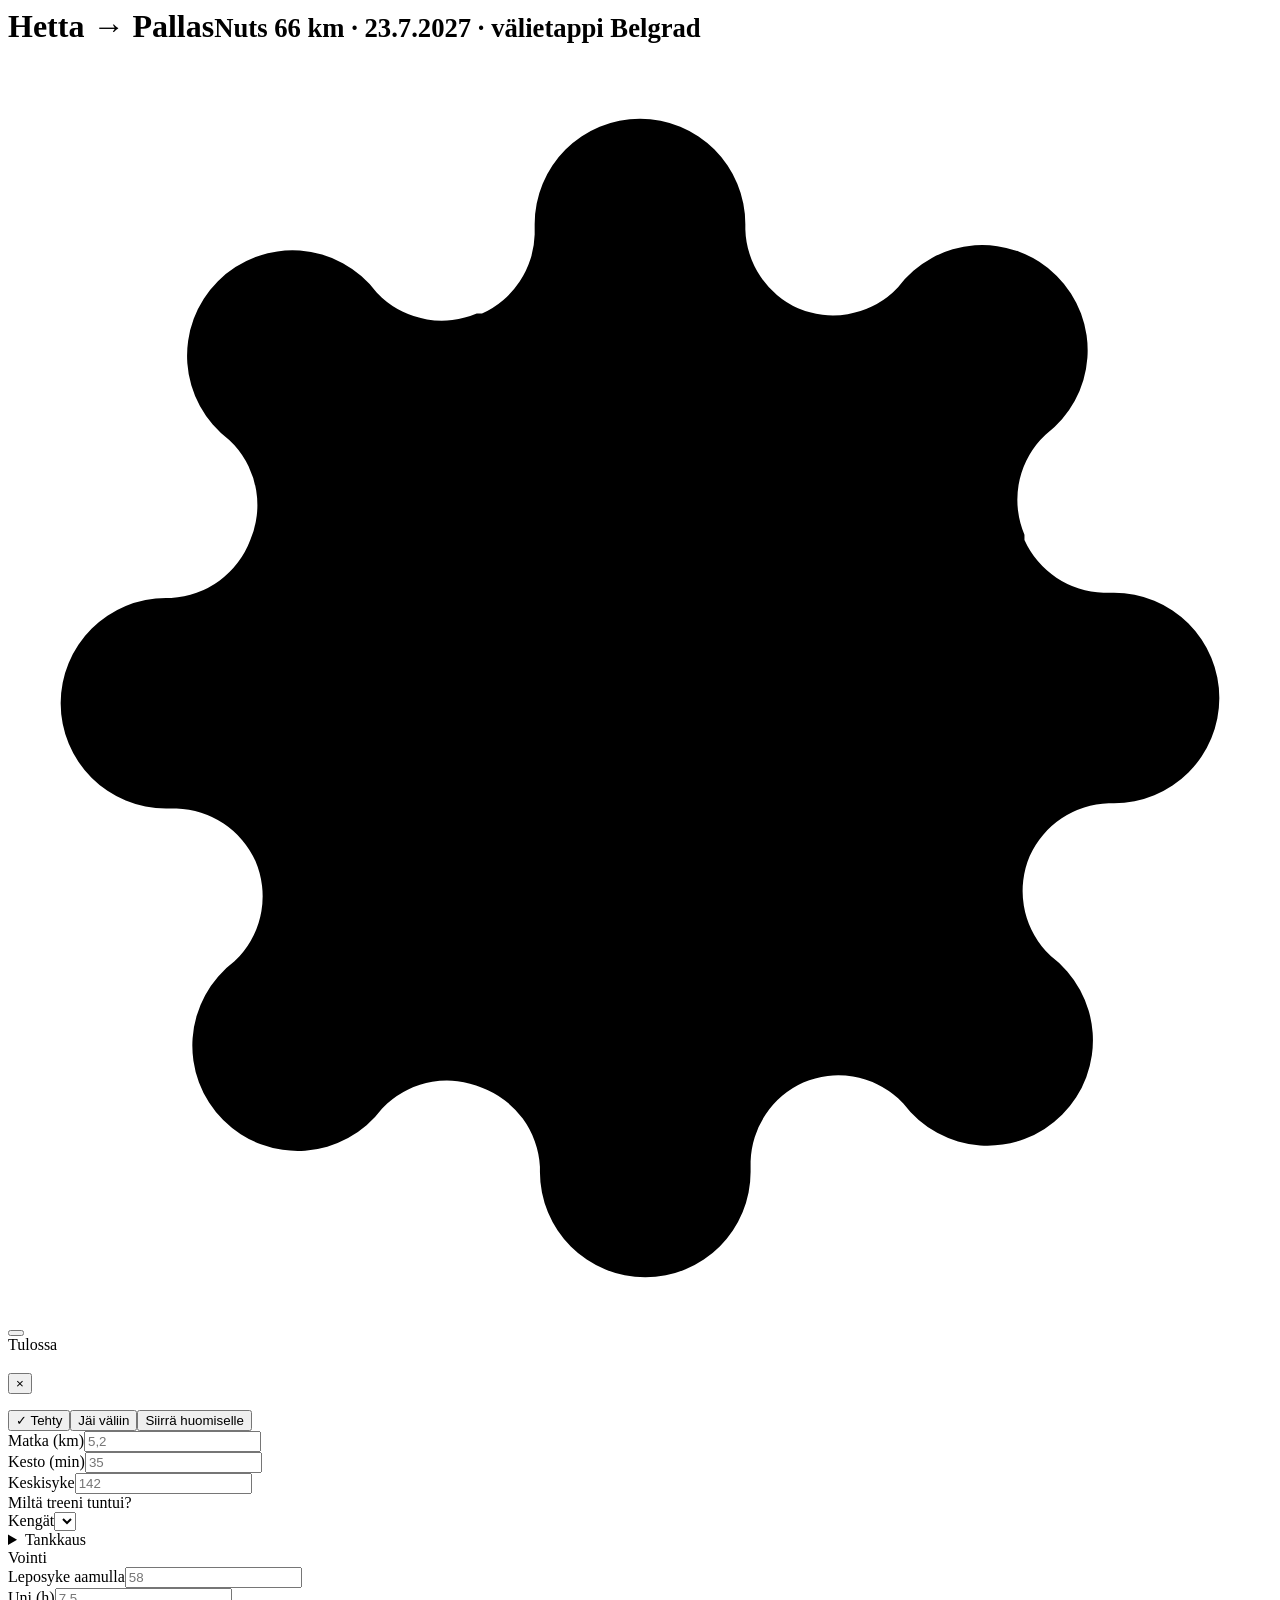
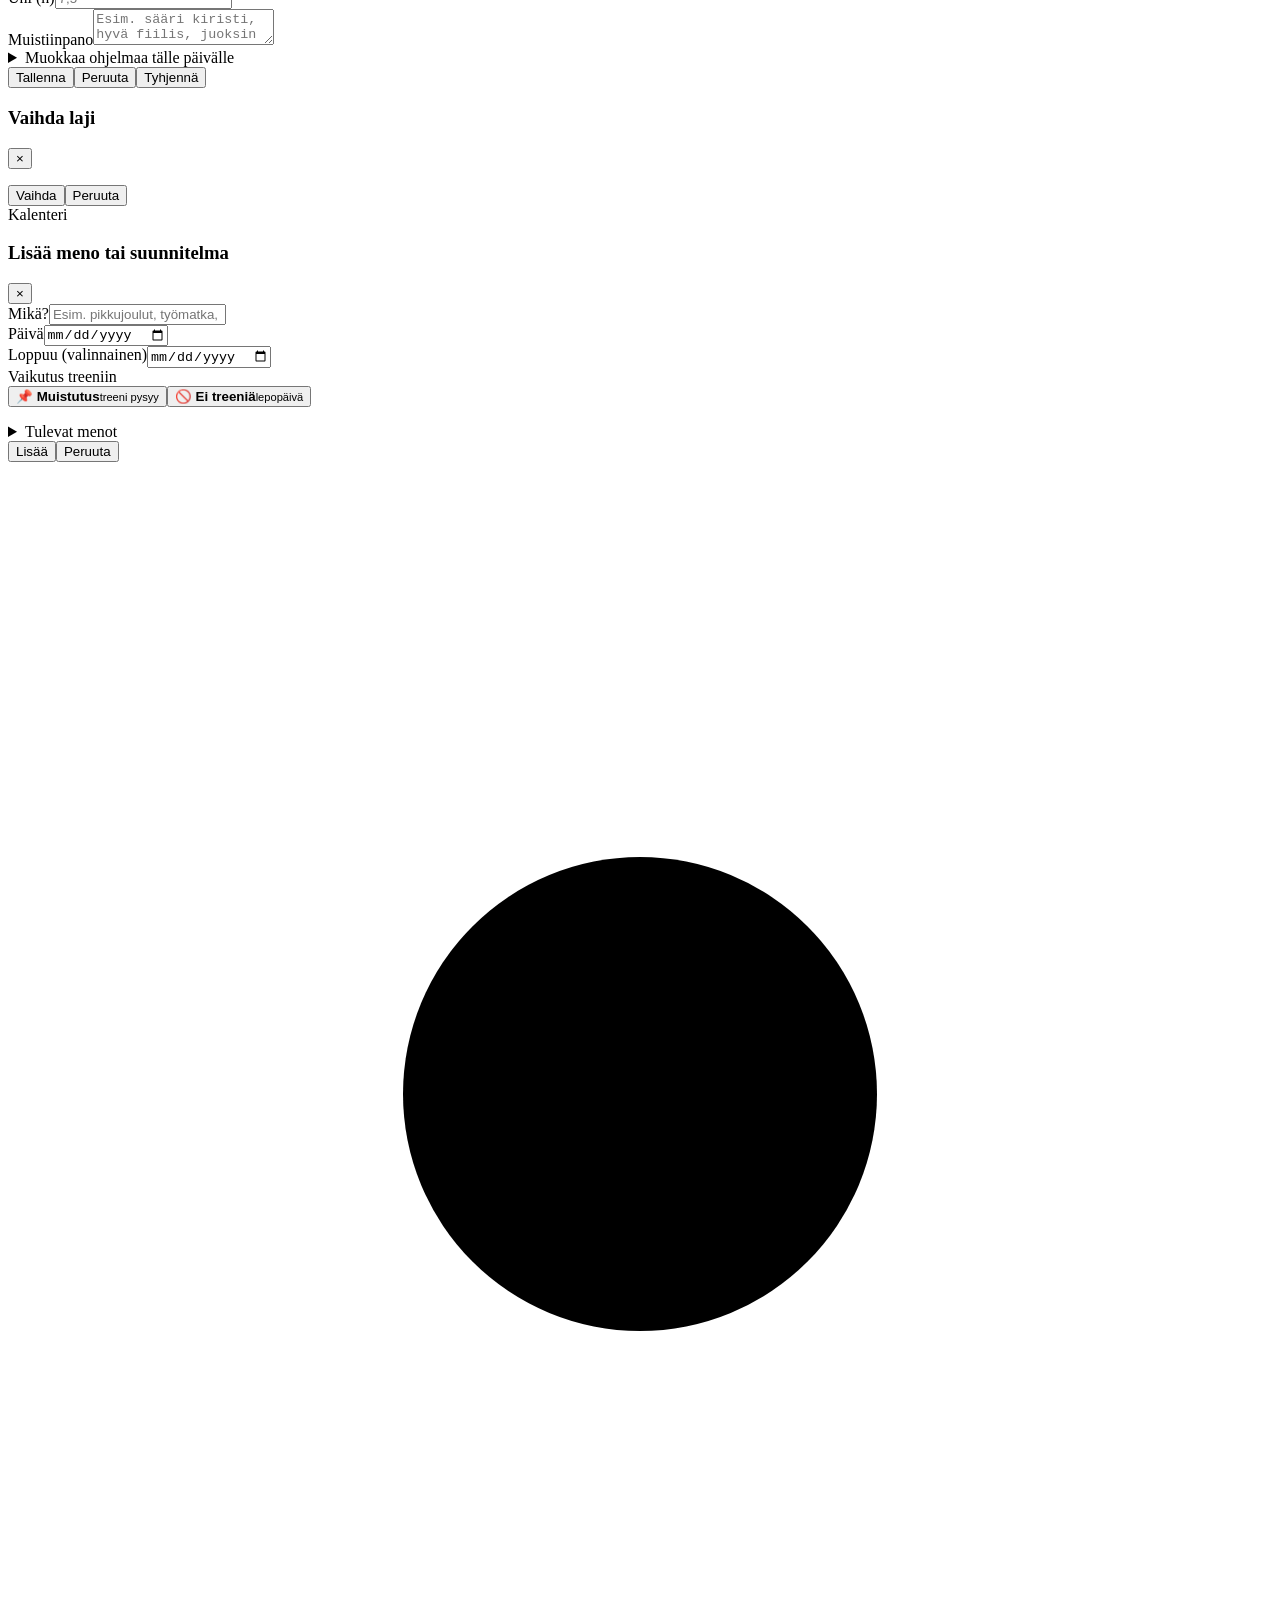
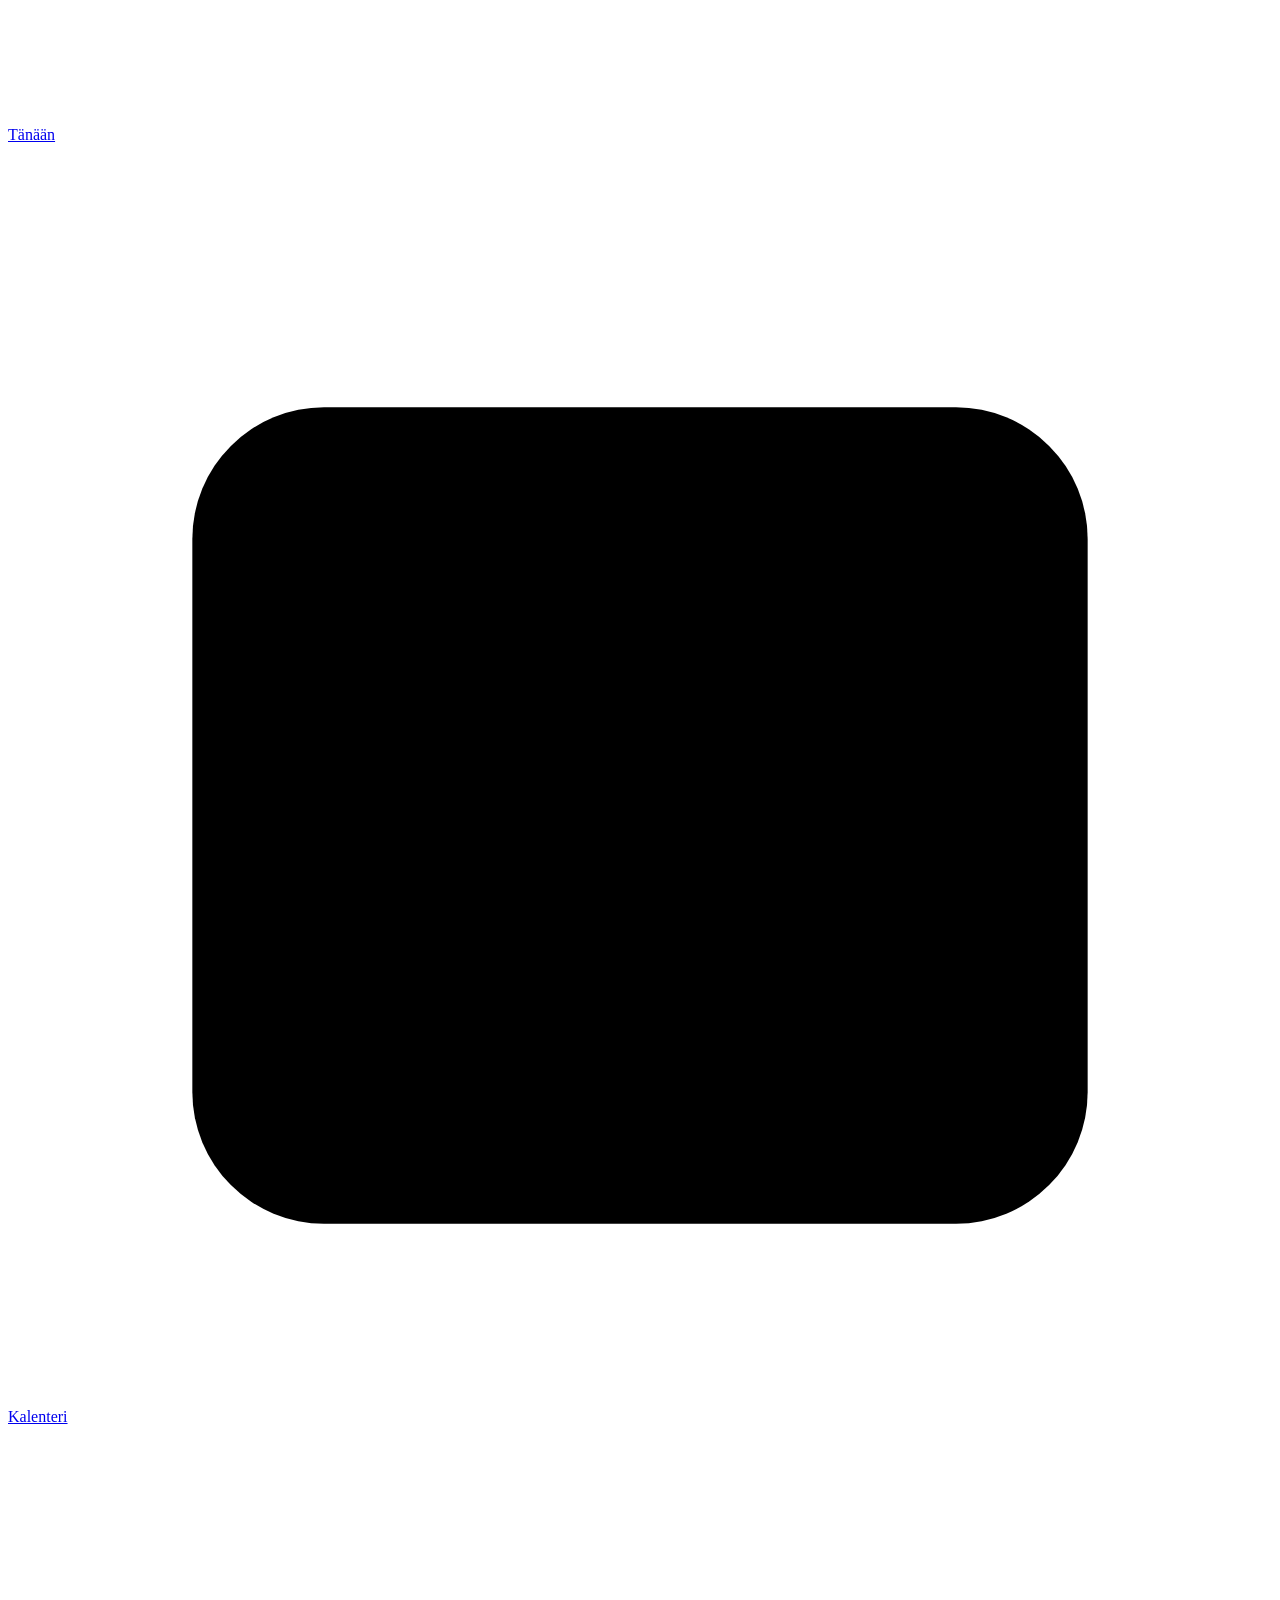
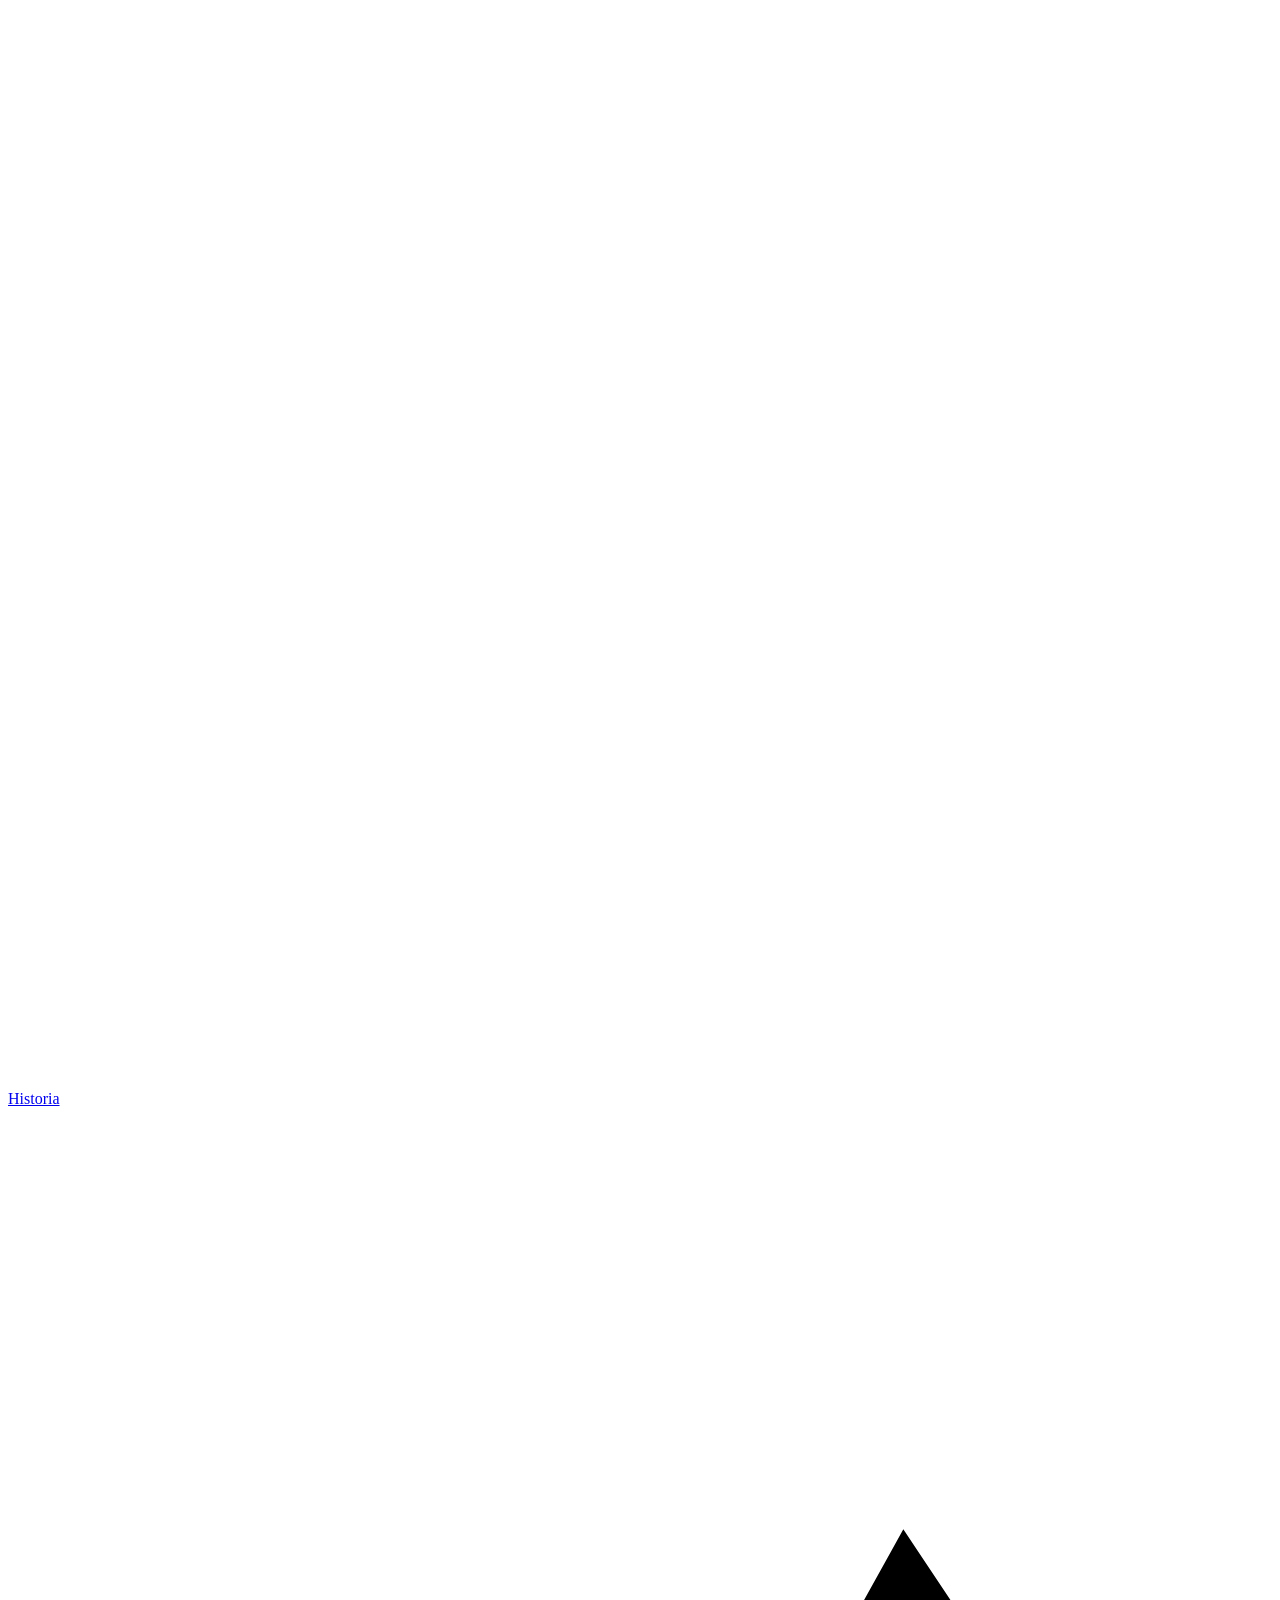
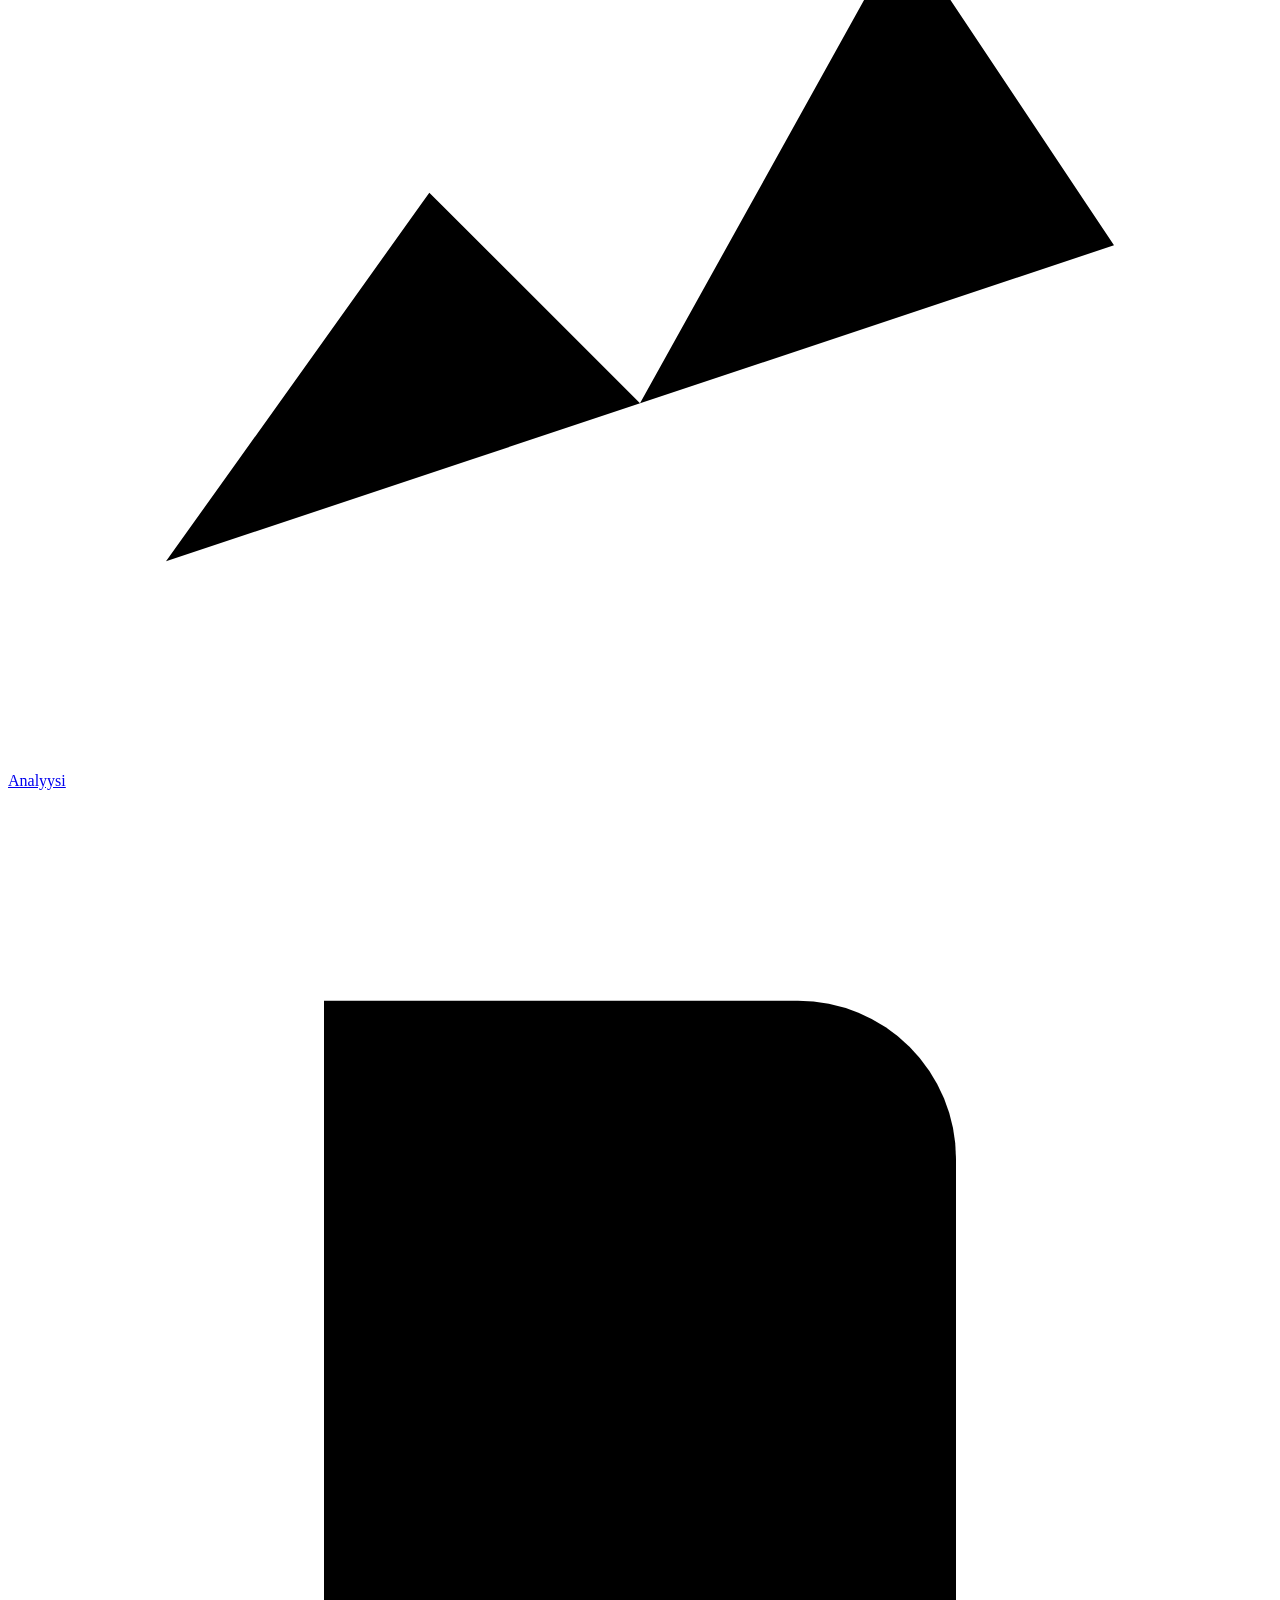
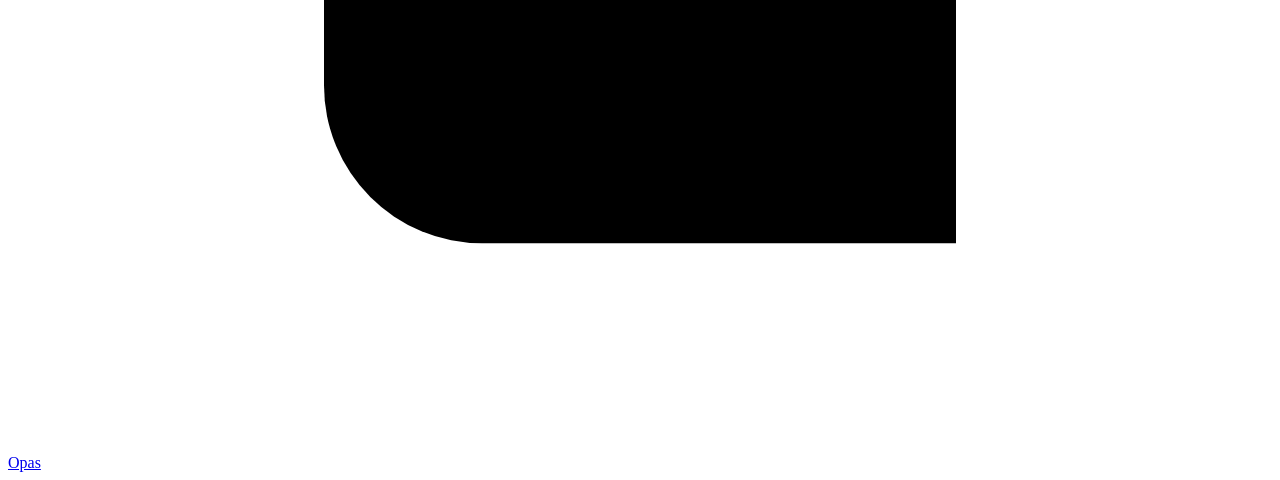
==== src/body.html @ d92177b5 "Kuukautiset: ei päivittäistä riviä; merkintä Vointi-ikkunasta, Tavat-kortissa vain arvioidun alun ja" ====
<body>
<div class="wrap">
  <header class="mast">
    <div class="mastrow"><h1 class="pagetitle" id="pageTitle"></h1><h1 class="route">Hetta <span class="arrow">→</span> Pallas<small>Nuts 66 km · 23.7.2027 · välietappi Belgrad</small></h1>
      <a href="#asetukset" class="gearbtn" id="gear" aria-label="Asetukset"><svg viewBox="0 0 24 24" aria-hidden="true"><circle cx="12" cy="12" r="3.2"/><path d="M19.4 15a1.7 1.7 0 00.3 1.8l.1.1a2 2 0 11-2.8 2.8l-.1-.1a1.7 1.7 0 00-1.8-.3 1.7 1.7 0 00-1 1.5V21a2 2 0 11-4 0v-.1a1.7 1.7 0 00-1.1-1.5 1.7 1.7 0 00-1.8.3l-.1.1a2 2 0 11-2.8-2.8l.1-.1a1.7 1.7 0 00.3-1.8 1.7 1.7 0 00-1.5-1H3a2 2 0 110-4h.1a1.7 1.7 0 001.5-1.1 1.7 1.7 0 00-.3-1.8l-.1-.1a2 2 0 112.8-2.8l.1.1a1.7 1.7 0 001.8.3H9a1.7 1.7 0 001-1.5V3a2 2 0 114 0v.1a1.7 1.7 0 001 1.5 1.7 1.7 0 001.8-.3l.1-.1a2 2 0 112.8 2.8l-.1.1a1.7 1.7 0 00-.3 1.8V9a1.7 1.7 0 001.5 1H21a2 2 0 110 4h-.1a1.7 1.7 0 00-1.5 1z"/></svg><i class="gdot" id="gearDot" hidden></i></a></div>
    <div class="count" id="count"></div>
  </header>


  <div data-view="tanaan" class="view">
    <section class="card maintcard" id="maint" hidden></section>
    <section class="card racecard" id="raceWeek" hidden></section>
    <section class="card hero">
      <div class="herotop"><button class="pill st-ok" id="pill" type="button"></button><span class="wchip" id="weather" hidden></span></div>
      <div id="today"></div>
    </section>
    <section class="card plancard" id="planWeek" hidden></section>
    <section class="card habcard" id="habits" hidden></section>
    <section class="status" id="status" aria-live="polite" hidden></section>
    <section class="card" id="week"></section>
    <section class="card" id="summary" hidden></section>
    <section class="card"><div class="eyebrow">Tulossa</div><ul class="up" id="upcoming"></ul></section>
    <p class="tipline" id="tip"></p>
  </div>

  <div data-view="historia" class="view" hidden>
    <section class="tiles" id="hTiles"></section>
    <section class="card">
      <div class="weekhead"><h2>Treenihistoria</h2><button class="btn ghost small" id="hSearchBtn" aria-pressed="false" aria-label="Haku ja järjestys">🔍</button></div>
      <div class="filters" id="hFilters" role="group" aria-label="Suodata"><button data-f="all">Kaikki</button><button data-f="run">Juoksut</button><button data-f="other">Muut</button><button data-f="health">Vointi</button><button data-f="skip">Väliin jääneet</button></div>
      <div class="row" id="hSearchRow" hidden><input type="search" id="hSearch" placeholder="Hae muistiinpanoista" aria-label="Hae muistiinpanoista"><select id="hSort" aria-label="Järjestys"><option value="date">Uusin ensin</option><option value="km">Pisin ensin</option><option value="feel">Raskain ensin</option></select></div>
      <div class="tablewrap" id="hTable"></div>
      <ul class="hcards" id="hCards"></ul>
    </section>
  </div>

  <div data-view="analyysi" class="view" hidden>
    <div class="seg" id="aSeg" role="tablist" aria-label="Analyysi"><button role="tab" data-atab="matka">Matka</button><button role="tab" data-atab="kunto">Kunto</button><button role="tab" data-atab="vointi">Vointi</button></div>
    <div class="agroup" data-agroup="matka">
      <section class="card trail" id="trail"></section>
      <section class="card profile"><div class="eyebrow">Viikkokilometrit</div><div id="profile"></div>
        <div class="legend"><span><i style="background:var(--line)"></i>Tavoite</span><span><i style="background:var(--accent)"></i>Juostu</span></div></section>
      <section class="card"><div class="eyebrow">Viikkokoosteet</div><div id="aWeeks"></div></section>
      <a href="#merkit" class="card linkcard"><span>🏅 Taso ja merkit</span><span aria-hidden="true">›</span></a>
    </div>
    <div class="agroup" data-agroup="kunto" hidden>
      <section class="card"><div class="eyebrow">Belgradin välitarkistukset</div><div id="aCps"></div></section>
      <section class="card"><div class="eyebrow">Yhtäjaksoinen juoksu</div><div id="aCont"></div></section>
      <section class="card"><div class="eyebrow" id="aPredT">Belgradin aika-arvio</div><div id="aPred"></div></section>
      <section class="card"><div class="eyebrow">Kuorma</div><div id="aLoad"></div></section>
      <section class="card"><div class="eyebrow">Trendit 30 päivää</div><div id="aTrends"></div></section>
      <section class="card"><div class="eyebrow">Havainnot</div><div id="aInsights"></div></section>
    </div>
    <div class="agroup" data-agroup="vointi" hidden>
      <div id="aCycle"></div>
      <section class="card"><div class="eyebrow">Verikoearvot ja kehonkoostumus</div><div id="aBlood"></div></section>
      <section class="card"><div class="eyebrow">Tavat</div><div id="aHab"></div></section>
      <section class="card"><div class="eyebrow">Tavat ja vointi</div><div id="aHabIns"></div></section>
      <section class="card"><div class="eyebrow">Vointi 30 päivää</div><div id="aHealth"></div></section>
      <section class="card"><div class="eyebrow">Ohjelman muutokset 2 vk</div><div id="aAdapt"></div></section>
      <section class="card"><details class="fold"><summary>Näin ohjelma mukautuu</summary>
      <ul class="ins">
        <li><b>Sairas:</b> sinä ja seuraava päivä lepoa, sitten kevyt paluu (50 → 75 %, ei vetoja). Paluu kestää kaksi kertaa niin monta päivää kuin sairastit, 3–10 pv.</li>
        <li><b>Kova kipu tai kipua 2 päivänä:</b> 3 päivää ilman juoksua (spinning tai kävely, jos kivutonta), sitten 50 % ilman vetoja.</li>
        <li><b>Kohtalainen kipu:</b> 2 seuraavaa päivää kevennetty. <b>Lievä kipu:</b> seuraavana päivänä ei vetoja.</li>
        <li><b>Väsymys, huono uni, stressi tai darra</b> (2 merkintää 3 päivässä), <b>leposyke 7 lyöntiä normaalia korkeampi</b> tai kolme raskasta treeniä: kovat treenit vaihtuvat kevyeksi.</li>
        <li><b>3 treeniä väliin viikossa:</b> seuraava viikko 80 %.</li>
        <li>Kisapäiviä ei koskaan muuteta. Mukautuksen voi ohittaa päiväkohtaisesti valinnalla "Palauta alkuperäinen".</li>
      </ul></details></section>
    </div>
  </div>


  <div data-view="opas" class="view" hidden>
    <section class="card" id="strength">
      <div class="eyebrow">Lihaskunto</div>
      <div class="chips" id="sProgs" role="group" aria-label="Ohjelma"></div>
      <div id="sHead"></div>
      <div class="row"><button class="btn primary" id="sStart">Aloita treeni</button></div>
      <p class="tip" id="sProgress"></p>
      <ol class="exlist" id="sList"></ol>
      <div class="row"><button class="btn primary" id="sFinish" hidden>Valmis, kirjaa treeni</button><button class="btn ghost" id="sCancel" hidden>Keskeytä</button></div>
      <details class="fold"><summary>Näin etenet</summary><ul class="ins" id="sRules"></ul></details>
      <p class="tip" id="sCount"></p>
    </section>
    <section class="card">
      <div class="weekhead"><h2>Kisat</h2></div>
      <details class="fold" open><summary>Belgradin maraton · su 18.4. klo 8</summary><div id="raceB"></div></details>
      <details class="fold"><summary>Nuts 66 km · pe 23.7. klo 15</summary><div id="raceN"></div></details>
    </section>
    <section class="card">
      <div class="weekhead"><h2>Sykealueet</h2></div>
      <ul class="zones" id="zoneList"></ul>
      <p class="tip"><a href="#asetukset" class="link">Muuta sykeasetuksia</a></p>
    </section>
    <section class="card">
      <div class="weekhead"><h2>Juoksumatto</h2></div>
      <div class="grid2"><div class="field"><label for="millPace">Vauhti (min/km)</label><input type="text" id="millPace" inputmode="decimal" placeholder="6:30"></div><div class="field"><label for="millKmh">Nopeus (km/h)</label><input type="text" id="millKmh" inputmode="decimal" placeholder="9,2"></div></div>
      <details class="fold"><summary>Muuntotaulukko</summary><div id="millTable"></div></details>
      <p class="tip">Pidä kaltevuus 1 %: se vastaa ulkojuoksua. Ylämäkiharjoituksiin 6–10 %.</p>
    </section>
    <section class="card">
      <div class="weekhead"><h2>Kengät</h2></div>
      <div id="shoeList" class="shoes"></div>
      <details class="fold"><summary>＋ Lisää kengät</summary>
      <div class="grid2"><div class="field"><label for="shoeName">Uudet kengät</label><input type="text" id="shoeName" placeholder="Esim. Speedgoat 6"></div>
      <div class="field"><label for="shoeStart">Jo juostu (km)</label><input type="text" id="shoeStart" inputmode="decimal" placeholder="0"></div></div>
      <div class="row"><button class="btn" id="shoeAdd">Lisää kengät</button></div></details>
    </section>
    <section class="card">
      <details class="fold gearfold"><summary><span>Nutsin varusteet</span><span class="tip" id="gearHead"></span></summary>
      <p class="tip">Tyypillinen lista; viralliset varusteet tarkistetaan kesällä.</p>
      <div id="gearList" class="gearlist"></div></details>
    </section>
    <section class="card" id="fuelCard" hidden>
      <div class="weekhead"><h2>Tankkausloki</h2></div>
      <div id="fuelSum"></div><div id="fuelList"></div>
    </section>
  </div>
  <div data-view="asetukset" class="view" hidden>
    <div class="sethead"><a href="#tanaan" class="link">‹ Takaisin</a><h2>Asetukset</h2></div>
    <a href="#ohje" class="card linkcard"><span>❓ Näin sovellus toimii</span><span aria-hidden="true">›</span></a>
  <div class="nag" id="backupNag" hidden><span>Varmuuskopiosta yli viikko.</span><button class="btn small primary" data-backup>Tallenna</button></div>
    <section class="card" id="icuCard">
      <div class="weekhead"><h2>Uni ja leposyke</h2><span class="tip">Intervals.icu</span></div>
      <p class="tip" id="icuStatus"></p>
      <details class="fold"><summary>Asetukset ja ohje</summary>
        <ol class="steps">
          <li>Intervals.icu → Settings → <b>Suunto</b>: yhdistä ja kytke päälle <b>Download wellness data</b> (sleep, HRV, resting HR).</li>
          <li>Settings → <b>Developer Settings</b>: kopioi <b>Athlete ID</b> (muotoa i123456) ja luo <b>API Key</b>.</li>
          <li>Liitä ne alle ja paina Tallenna ja hae.</li>
        </ol>
        <div class="grid2"><div class="field"><label for="icuAth">Athlete ID</label><input type="text" id="icuAth" autocapitalize="off" autocorrect="off" placeholder="i123456"></div><div class="field"><label for="icuKey">API Key</label><input type="password" id="icuKey" autocapitalize="off" autocorrect="off" autocomplete="off"></div></div>
        <label class="chk togglerow"><input type="checkbox" id="icuShift"> Yö näkyy päivää liian aikaisin <small>(vertaa Suunnon unipäivään ja kytke tarvittaessa)</small></label>
        <div class="row"><button class="btn primary small" id="icuSave">Tallenna ja hae</button><button class="btn ghost small" id="icuOff">Poista yhteys</button></div>
        <p class="tip">Haku tapahtuu automaattisesti, kun avaat sovelluksen (enintään 3 tunnin välein). Käsin kirjattu leposyke tai uni ei korvaudu. API-avain tallentuu vain tähän laitteeseen.</p>
      </details>
    </section>
    <section class="card" id="stravaCard">
      <div class="weekhead"><h2>Strava</h2><span class="stv big">S</span></div>
      <p class="tip" id="stStatus"></p>
      <div class="field" id="stWorkerRow"><label for="stWorker">Välipalvelimen osoite</label><input type="text" id="stWorker" inputmode="url" autocapitalize="off" autocorrect="off" placeholder="https://pallakselle.nimi.workers.dev"></div>
      <div class="row"><button class="btn primary" id="stConnect">Yhdistä Strava</button><button class="btn primary" id="stSync">Hae treenit nyt</button><button class="btn ghost" id="stDisconnect">Katkaise yhteys</button></div>
      <p class="tip" id="stMsg"></p>
      <div class="suggest" id="stCodeBox" hidden>
        <b>Melkein valmista! Strava palasi Safariin eikä sovellukseen.</b>
        <p class="tip">1. Kopioi alla oleva koodi. 2. Avaa Matka Pallakselle kotinäytön kuvakkeesta. 3. Historia → Strava → liitä koodi kohtaan "Yhdistämiskoodi" → Ota käyttöön.</p>
        <textarea id="stCodeOut" readonly rows="3"></textarea>
        <button class="btn primary" id="stCopyCode">Kopioi koodi</button>
      </div>
      <details class="fold" id="stPaste"><summary>Onko sinulla yhdistämiskoodi?</summary>
        <div class="field"><label for="stCode">Yhdistämiskoodi</label><textarea id="stCode" rows="3" placeholder="Liitä koodi tähän"></textarea></div>
        <button class="btn" id="stUseCode">Ota käyttöön</button>
      </details>
    </section>
    <section class="card">
      <div class="weekhead"><h2>Ilmoitukset</h2></div>
      <p class="tip" id="pushStatus"></p>
      <div class="row"><button class="btn primary" id="pushOn">Ota ilmoitukset käyttöön</button><button class="btn" id="pushTest" hidden>Testaa</button><button class="btn ghost" id="pushOff" hidden>Poista käytöstä</button></div>
      <p class="tip" id="pushMsg"></p>
    </section>
    <section class="card backup">
      <div class="weekhead"><h2>Varmuuskopio</h2></div>
      <p class="tip" id="cloudStatus"></p>
      <div class="row"><button class="btn" id="cloudRestore" hidden>Palauta pilvestä</button></div>
      <details class="fold" id="fileBackup" open><summary>Varmuuskopio tiedostoon</summary>
        <div class="row"><button class="btn ghost small" id="hCopy">Kopioi treenit taulukkona</button></div>
      <p class="tip" id="lastBackup"></p>
      <div class="row"><button class="btn" data-backup>Tallenna tiedostoon</button>
        <label class="btn file" for="restoreFile">Palauta tiedostosta<input type="file" id="restoreFile" accept="application/json,.json"></label></div>
      <p class="tip" id="restoreMsg"></p></details>
    </section>
    <section class="card">
      <h2>Tavat</h2>
      <div id="habSet"></div>
      <label class="chk togglerow"><input type="checkbox" id="cycOn"> 🩸 Seuraa kuukautiskiertoa <small>(merkitse Vointi-ikkunasta; Tavat-kortissa vain arvioidun alun aikaan)</small></label>
      <details class="fold"><summary>＋ Uusi tapa</summary>
        <div class="grid2"><div class="field"><label for="habName">Nimi</label><input type="text" id="habName" maxlength="50" placeholder="Esim. venyttely 10 min"></div><div class="field"><label for="habIc">Emoji</label><input type="text" id="habIc" maxlength="4" placeholder="✅"></div></div>
        <div class="field"><label for="habWhen">Milloin</label><select id="habWhen"><option value="aamu">Aamu</option><option value="päivä">Päivä</option><option value="ilta">Ilta</option></select></div>
        <div class="field"><label>Päivät (tyhjä = joka päivä)</label><div class="daypick" id="habDays"><button type="button" data-hd="0" aria-pressed="false">ma</button><button type="button" data-hd="1" aria-pressed="false">ti</button><button type="button" data-hd="2" aria-pressed="false">ke</button><button type="button" data-hd="3" aria-pressed="false">to</button><button type="button" data-hd="4" aria-pressed="false">pe</button><button type="button" data-hd="5" aria-pressed="false">la</button><button type="button" data-hd="6" aria-pressed="false">su</button></div></div>
        <div class="row"><button class="btn" id="habAdd">Lisää tapa</button></div>
      </details>
    </section>
    <section class="card">
      <div class="weekhead"><h2>Syke</h2></div>
      <div class="grid3">
        <div class="field"><label for="hrMax">Maksimisyke</label><input type="text" id="hrMax" inputmode="numeric" placeholder="185"></div>
        <div class="field"><label for="hrAge">tai ikä</label><input type="text" id="hrAge" inputmode="numeric" placeholder="35"></div>
        <div class="field"><label for="hrRest">Leposyke</label><input type="text" id="hrRest" inputmode="numeric" placeholder="auto"></div>
      </div>
      <p class="tip" id="hrRestAuto"></p>
      <div class="row"><button class="btn" id="hrSave">Tallenna</button></div>
    </section>
    <section class="card">
      <div class="weekhead"><h2>Sää</h2></div>
      <p class="tip" id="wLocName"></p>
      <div class="row"><button class="btn" id="wLocBtn">Käytä sijaintiani</button><button class="btn ghost" id="wLocReset">Helsinki</button></div>
    </section>
    <section class="card">  <div class="install" id="installHint">
    <b>Asenna sovellukseksi:</b>
    <ol><li>Avaa tämä sivu Safarissa.</li><li>Napauta Jaa-painiketta (neliö ja nuoli ylös).</li><li>Valitse <b>Lisää Koti-valikkoon</b>.</li></ol>
  </div>
      <p class="tip">Matka Pallakselle · <a class="link" href="https://github.com/zokaas/nuts" target="_blank" rel="noopener">GitHub</a></p>
    </section>
  </div>
  <div data-view="kalenteri" class="view" hidden>
    <div class="calbar"><div class="filters" id="calFilters" role="group" aria-label="Korosta"><button data-cf="all">Kaikki</button><button data-cf="run">Juoksut</button><button data-cf="key">Pitkät, testit, kisat</button></div><div class="row"><button class="btn small" data-planfrom>🗓️ Suunnittele</button><button class="btn small" id="calNow">Tämä viikko</button><button class="btn small primary" data-addev="">＋ Meno</button></div></div>
    <div class="calhead" aria-hidden="true"><span></span><span>ma</span><span>ti</span><span>ke</span><span>to</span><span>pe</span><span>la</span><span>su</span></div>
    <div id="calBody" class="calbody"></div>
    <p class="tipline">Napauta päivää: se avautuu Tänään-näkymään, jossa voit kirjata, siirtää tai muokata sitä.</p>
  </div>
  <div data-view="ohje" class="view" hidden>
    <div class="sethead"><a href="#asetukset" class="link">‹ Asetukset</a><h2>Näin sovellus toimii</h2></div>
    <details class="card fold helpfold" open><summary>Tänään</summary><p><b>✓ Tehty</b> kirjaa treenin yhdellä napautuksella. Strava täydentää kilometrit ja ajan myöhemmin.</p>
<ul><li><b>✕ Väliin</b>: treeni jäi tekemättä. Ohjelma mukautuu.</li><li><b>→ Huomiselle</b>: siirtää treenin seuraavaan päivään.</li><li><b>⇄ Vaihda laji</b>: esim. uinti juoksun tilalle. Avaintreenit (pitkä lenkki, mäet, testit) kannattaa siirtää eikä vaihtaa.</li><li><b>♥ Vointi</b>: uni, leposyke, kipu tai sairaus. Nämä keventävät tulevia treenejä tarvittaessa.</li></ul></details>
    <details class="card fold helpfold"><summary>Viikkonauha ja kalenteri</summary><ul><li>Napauta päivää, niin se avautuu ylimpään korttiin.</li><li><b>Pyyhkäise</b> viikkonauhaa vaihtaaksesi viikkoa.</li><li><b>Pitkä painallus</b> päivän kohdalla aloittaa siirron. Napauta sitten uutta päivää, niin treenit vaihtavat paikkaa.</li><li>Oranssi piste = ohjelmaa on muutettu. 🧴 = pesupäivä. 📌 = meno.</li><li>Kalenterissa on koko ohjelma. Vihreä reuna = viikon tavoite täyttyi, keltainen = jäi vajaaksi.</li></ul></details>
    <details class="card fold helpfold"><summary>Mukautuva ohjelma</summary><ul><li>Sairaus, kipu, väsymys, väliin jääneet treenit ja kohonnut leposyke keventävät seuraavia päiviä automaattisesti.</li><li>Muutokset näkyvät treenikortissa, ja ne voi perua.</li><li><b>Viikon kuorma</b> (Normaali / Kevyt 80 % / Palautus 60 %) lyhentää viikon juoksuja. Testit, kisat ja lihaskunto pysyvät.</li><li><b>Menot</b> (＋ viikkokortissa tai Kalenterissa): muistutus tai lepopäivä. Yhden päivän menolle saat siirtoehdotukset.</li></ul></details>
    <details class="card fold helpfold"><summary>Tavat</summary><ul><li>Napauta tapa tehdyksi. Valinnaiset tavat näkyvät katkoviivalla.</li><li><b>Joustopäivä</b>: yksi väliin jäänyt päivä viikossa ei katkaise putkea (🛟).</li><li>Pesupäivän voi siirtää toiselle päivälle (→ Siirrä toiselle päivälle).</li><li>XP: 2 per tapa, +5 täydestä päivästä. Omia tapoja lisätään Asetuksissa.</li><li>Verikoe on tehtävä: se näkyy, kunnes kuittaat sen. Arvot kirjataan Analyysiin.</li></ul></details>
    <details class="card fold helpfold"><summary>Analyysi</summary><ul><li><b>Matka</b>: reitti Hetasta Pallakselle, viikkokilometrit ja viikkokoosteet.</li><li><b>Kunto</b>: Belgradin välitarkistukset (ja tarvittaessa puolimaraton-varasuunnitelma), yhtäjaksoinen juoksu, aika-arvio, kuorma ja trendit.</li><li><b>Vointi</b>: kuukautiskierto (jos päällä), verikoearvot ja kehonkoostumus, tavat ja niiden yhteys vointiin, vointimerkinnät ja ohjelman muutokset.</li></ul></details>
    <details class="card fold helpfold"><summary>Ilmoitukset</summary><ul><li>Iltaisin noin klo 20.45, enintään yksi päivässä: kirjaamaton treeni, varoitukset, huominen pitkä lenkki, testi tai kisa.</li><li>Sunnuntaisin <b>Viikon katsaus</b>: mennyt viikko ja ensi viikko.</li><li>Sunnuntaina (ja lauantai-iltana) Tänään-sivulla on <b>Suunnittele ensi viikko</b>. Sen saa auki milloin tahansa Kalenterista.</li></ul></details>
    <details class="card fold helpfold"><summary>Strava, sää ja varmuuskopio</summary><ul><li>Strava tuo treenit automaattisesti, myös yksityiset. Erikseen kirjattu lihaskunto yhdistyy päivän treeniin, ja lisätreenit näkyvät omina riveinään.</li><li>Sää: ulkotreeneihin tulee varoitus ukkosesta, rankkasateesta, myrskystä, kovasta pakkasesta ja helteestä.</li><li>Kaikki tallentuu pilveen automaattisesti. Uudella puhelimella: yhdistä Strava ja valitse Palauta pilvestä.</li></ul></details>
  </div>
  <div data-view="merkit" class="view" hidden>
    <section class="card levelcard" id="level"></section>
    <section class="card"><div class="weekhead"><h2>Merkit</h2><span class="tip" id="badgeCount"></span></div><div class="badges" id="badgeGrid"></div></section>
  </div>
</div>

<div class="sheet-bg" id="sheetBg" role="dialog" aria-modal="true" aria-labelledby="edTitle">
  <div class="sheet">
    <div class="sheet-top"><div class="grab" aria-hidden="true"></div><div class="sheet-title"><div><div class="eyebrow" id="edDate"></div><h3 id="edTitle"></h3></div><button class="x" id="edX" aria-label="Sulje">×</button></div><p class="tip" id="edTarget"></p></div>
    <div class="row" role="group" aria-label="Tila" id="statusRow">
      <button class="btn" id="edDone" aria-pressed="false">✓ Tehty</button><button class="btn" id="edSkip" aria-pressed="false">Jäi väliin</button><button class="btn ghost" id="edMove">Siirrä huomiselle</button>
    </div>
    <div id="trainFields" class="field">
      <div class="grid3">
        <div class="field" id="kmField"><label for="edKm">Matka (km)</label><input type="text" id="edKm" inputmode="decimal" placeholder="5,2"></div>
        <div class="field"><label for="edMin">Kesto (min)</label><input type="text" id="edMin" inputmode="numeric" placeholder="35"></div>
        <div class="field"><label for="edHr">Keskisyke</label><input type="text" id="edHr" inputmode="numeric" placeholder="142"></div>
      </div>
      <div class="field" id="contField" hidden><label for="edCont">Pisin yhtäjaksoinen juoksu (min)</label><input type="text" id="edCont" inputmode="numeric"><small class="tip" id="contHint"></small></div>
      <label id="feelLbl">Miltä treeni tuntui?</label>
      <div class="feel" id="edFeel" role="group" aria-labelledby="feelLbl"></div>
    </div>
    <div class="field" id="shoeField"><label for="edShoe">Kengät</label><select id="edShoe"></select></div>
    <details class="fold" id="fuelBox"><summary>Tankkaus</summary>
      <div class="field"><label for="edFuel">Mitä söit ja joit?</label><input type="text" id="edFuel" placeholder="Esim. 3 geeliä, 1 l urheilujuomaa"></div>
      <div class="grid2"><div class="field"><label for="edCarb">Hiilihydraattia (g/h)</label><input type="text" id="edCarb" inputmode="numeric" placeholder="50"></div>
      <div class="field"><label>Vatsa</label><div class="chips" id="edGut"></div></div></div>
    </details>
    <div class="sec">Vointi</div>
    <div class="chips" id="edFlags" role="group" aria-label="Vointi"></div>
    <div class="row" id="edCycRow" hidden><button type="button" class="chip cycchip" id="edCyc" aria-pressed="false">🩸 Kuukautiset tänä päivänä</button></div>
    <p class="tip" id="sickHint" hidden>Ohjelma vaihtuu lepoon tälle ja seuraavalle päivälle ja sen jälkeen kevyeen paluuseen. Kirjaa uusi päivä sairaaksi, jos oireet jatkuvat.</p>
    <div class="painbox" id="painBox" hidden>
      <label>Missä kipu tuntuu?</label><div class="chips" id="edArea"></div>
      <label>Kuinka kova?</label><div class="chips" id="edLevel"></div>
    </div>
    <div class="grid2">
      <div class="field"><label for="edRhr">Leposyke aamulla</label><input type="text" id="edRhr" inputmode="numeric" placeholder="58"></div>
      <div class="field"><label for="edSleep">Uni (h)</label><input type="text" id="edSleep" inputmode="decimal" placeholder="7,5"></div>
    </div>
    <div class="field"><label for="edNote">Muistiinpano</label><textarea id="edNote" placeholder="Esim. sääri kiristi, hyvä fiilis, juoksin polulla"></textarea></div>
    <details class="fold" id="planEdit"><summary>Muokkaa ohjelmaa tälle päivälle</summary>
      <div class="field"><label for="peType">Treeni</label><select id="peType"></select></div>
      <div class="field"><label for="peText">Tavoite</label><textarea id="peText"></textarea></div>
      <div class="row"><button class="btn" id="peSave">Tallenna muutos</button><button class="btn ghost" id="peReset">Palauta alkuperäinen</button></div>
      <div class="field" id="peSwapRow"><label for="peSwap">Vaihda treeni toisen päivän kanssa</label><div class="row"><select id="peSwap"></select><button class="btn" id="peSwapBtn">Vaihda päiviä</button></div></div>
      <div class="field"><label for="peEvent">Meno tälle päivälle (päivä muuttuu lepopäiväksi)</label><div class="row"><input type="text" id="peEvent" placeholder="Esim. juhlat, työmatka"><button class="btn" id="peEventBtn">Merkitse meno</button></div></div>
      <div class="suggest" id="peSuggest" hidden></div>
    </details>
    <p class="err" id="edErr" hidden></p>
    <div class="sheet-foot"><button class="btn primary" id="edSave">Tallenna</button><button class="btn ghost" id="edCancel">Peruuta</button><button class="btn ghost" id="edClear">Tyhjennä</button></div>
  </div>
</div>
<div class="sheet-bg" id="swBg" role="dialog" aria-modal="true" aria-labelledby="swTitle">
  <div class="sheet">
    <div class="sheet-top"><div class="grab" aria-hidden="true"></div><div class="sheet-title"><div><div class="eyebrow" id="swEyebrow"></div><h3 id="swTitle">Vaihda laji</h3></div><button class="x" id="swX" aria-label="Sulje">×</button></div></div>
    <p class="tip" id="swOrig"></p>
    <div class="sports" id="swSports" role="group" aria-label="Laji"></div>
    <div class="field" id="swMinRow" hidden><label for="swMin">Kesto (min)</label><input type="number" id="swMin" inputmode="numeric" min="5" max="600" step="5"></div>
    <div id="swImpact"></div>
    <p class="err" id="swErr" hidden></p>
    <div class="sheet-foot"><button class="btn primary" id="swSave">Vaihda</button><button class="btn ghost" id="swCancel">Peruuta</button></div>
  </div>
</div>
<div class="sheet-bg" id="evBg" role="dialog" aria-modal="true" aria-labelledby="evTitle">
  <div class="sheet">
    <div class="sheet-top"><div class="grab" aria-hidden="true"></div><div class="sheet-title"><div><div class="eyebrow">Kalenteri</div><h3 id="evTitle">Lisää meno tai suunnitelma</h3></div><button class="x" id="evX" aria-label="Sulje">×</button></div></div>
    <div class="field"><label for="evName">Mikä?</label><input type="text" id="evName" maxlength="60" placeholder="Esim. pikkujoulut, työmatka, mökki" autocomplete="off"></div>
    <div class="grid2"><div class="field"><label for="evFrom">Päivä</label><input type="date" id="evFrom"></div><div class="field"><label for="evTo">Loppuu (valinnainen)</label><input type="date" id="evTo"></div></div>
    <div class="field"><label>Vaikutus treeniin</label><div class="seg2" id="evKinds" role="group" aria-label="Vaikutus treeniin"><button type="button" data-evk="note"><b>📌 Muistutus</b><small>treeni pysyy</small></button><button type="button" data-evk="off"><b>🚫 Ei treeniä</b><small>lepopäivä</small></button></div></div>
    <p class="tip" id="evInfo"></p>
    <p class="err" id="evErr" hidden></p>
    <details class="fold"><summary>Tulevat menot</summary><ul class="evlist" id="evList"></ul></details>
    <div class="sheet-foot"><button class="btn primary" id="evSave">Lisää</button><button class="btn ghost" id="evCancel">Peruuta</button></div>
  </div>
</div>
<nav class="tabs" aria-label="Näkymät"><a href="#tanaan"><svg viewBox="0 0 24 24" aria-hidden="true"><circle cx="12" cy="12" r="4.5"/><path d="M12 2v2.5M12 19.5V22M2 12h2.5M19.5 12H22M4.9 4.9l1.8 1.8M17.3 17.3l1.8 1.8M4.9 19.1l1.8-1.8M17.3 6.7l1.8-1.8"/></svg><span>Tänään</span></a><a href="#kalenteri"><svg viewBox="0 0 24 24" aria-hidden="true"><rect x="3.5" y="5" width="17" height="15.5" rx="2.5"/><path d="M3.5 10h17M8 3v4M16 3v4"/><path d="M8 14h2M14 14h2M8 17h2"/></svg><span>Kalenteri</span></a><a href="#historia"><svg viewBox="0 0 24 24" aria-hidden="true"><path d="M4 6h16M4 12h16M4 18h10"/></svg><span>Historia</span></a><a href="#analyysi"><svg viewBox="0 0 24 24" aria-hidden="true"><path d="M3 20l5-7 4 4 5-9 4 6"/></svg><span>Analyysi</span></a><a href="#opas"><svg viewBox="0 0 24 24" aria-hidden="true"><path d="M6 4h9a3 3 0 013 3v13H9a3 3 0 01-3-3z"/><path d="M6 17a3 3 0 013-3h9"/></svg><span>Opas</span></a></nav>
<div class="toast" id="toast" role="status" aria-live="polite"></div>
<div class="restbar" id="restBar" hidden><span id="restTxt">Lepo</span><div class="track"><div class="fill" id="restFill"></div></div><button class="btn small" id="restSkip">Ohita</button></div>
<canvas id="fx" hidden aria-hidden="true"></canvas>
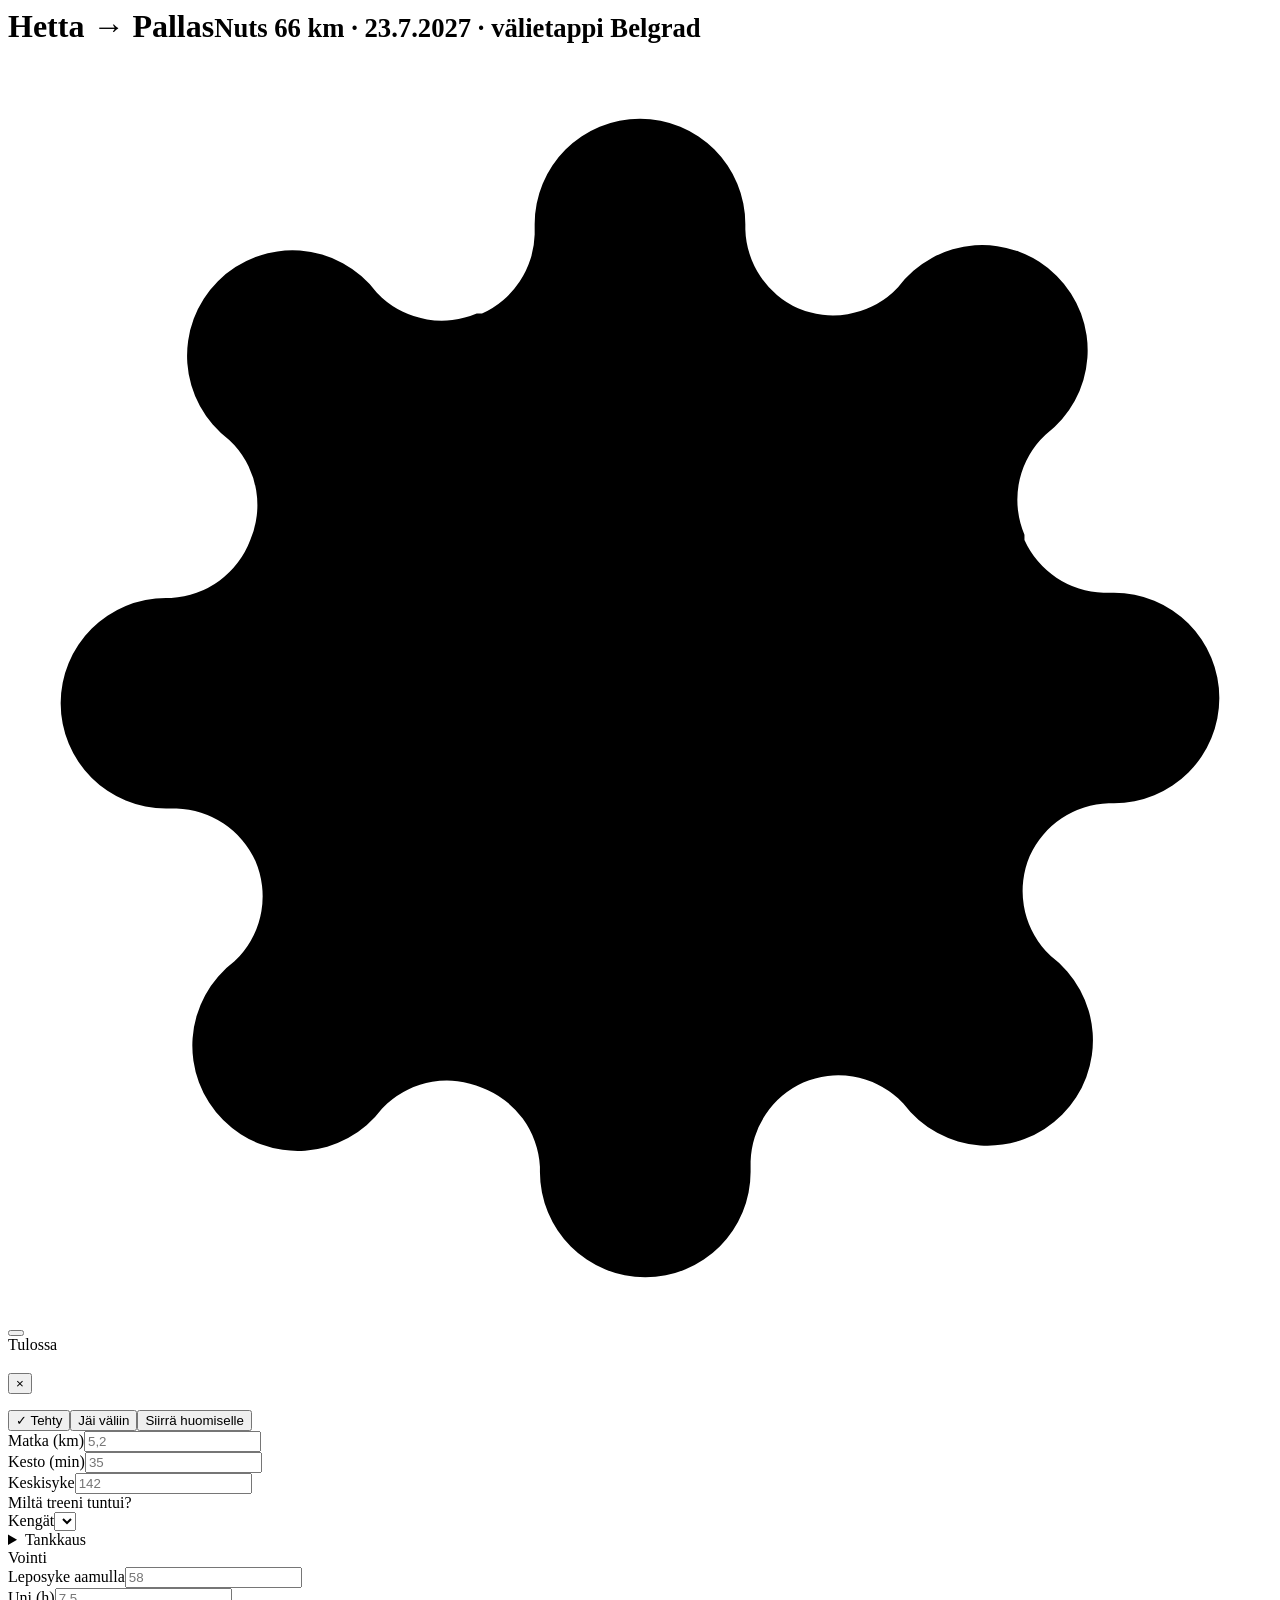
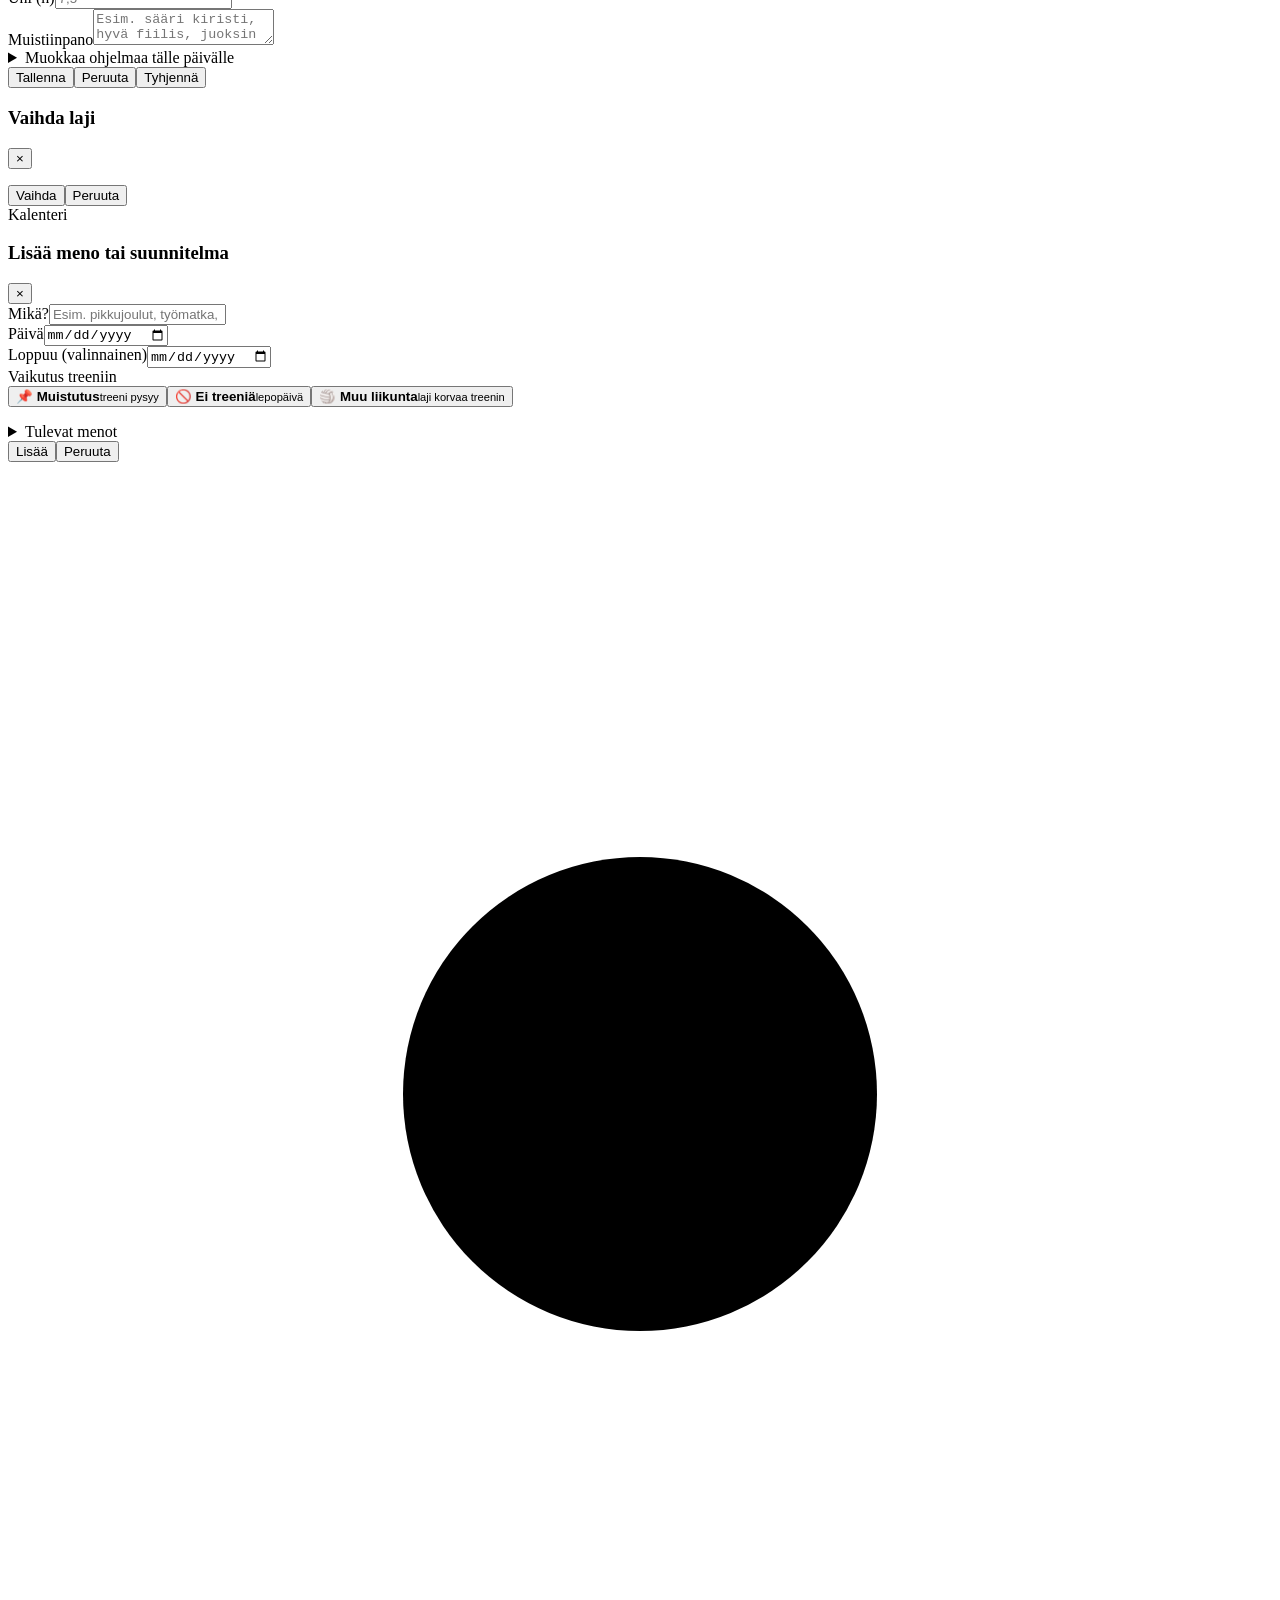
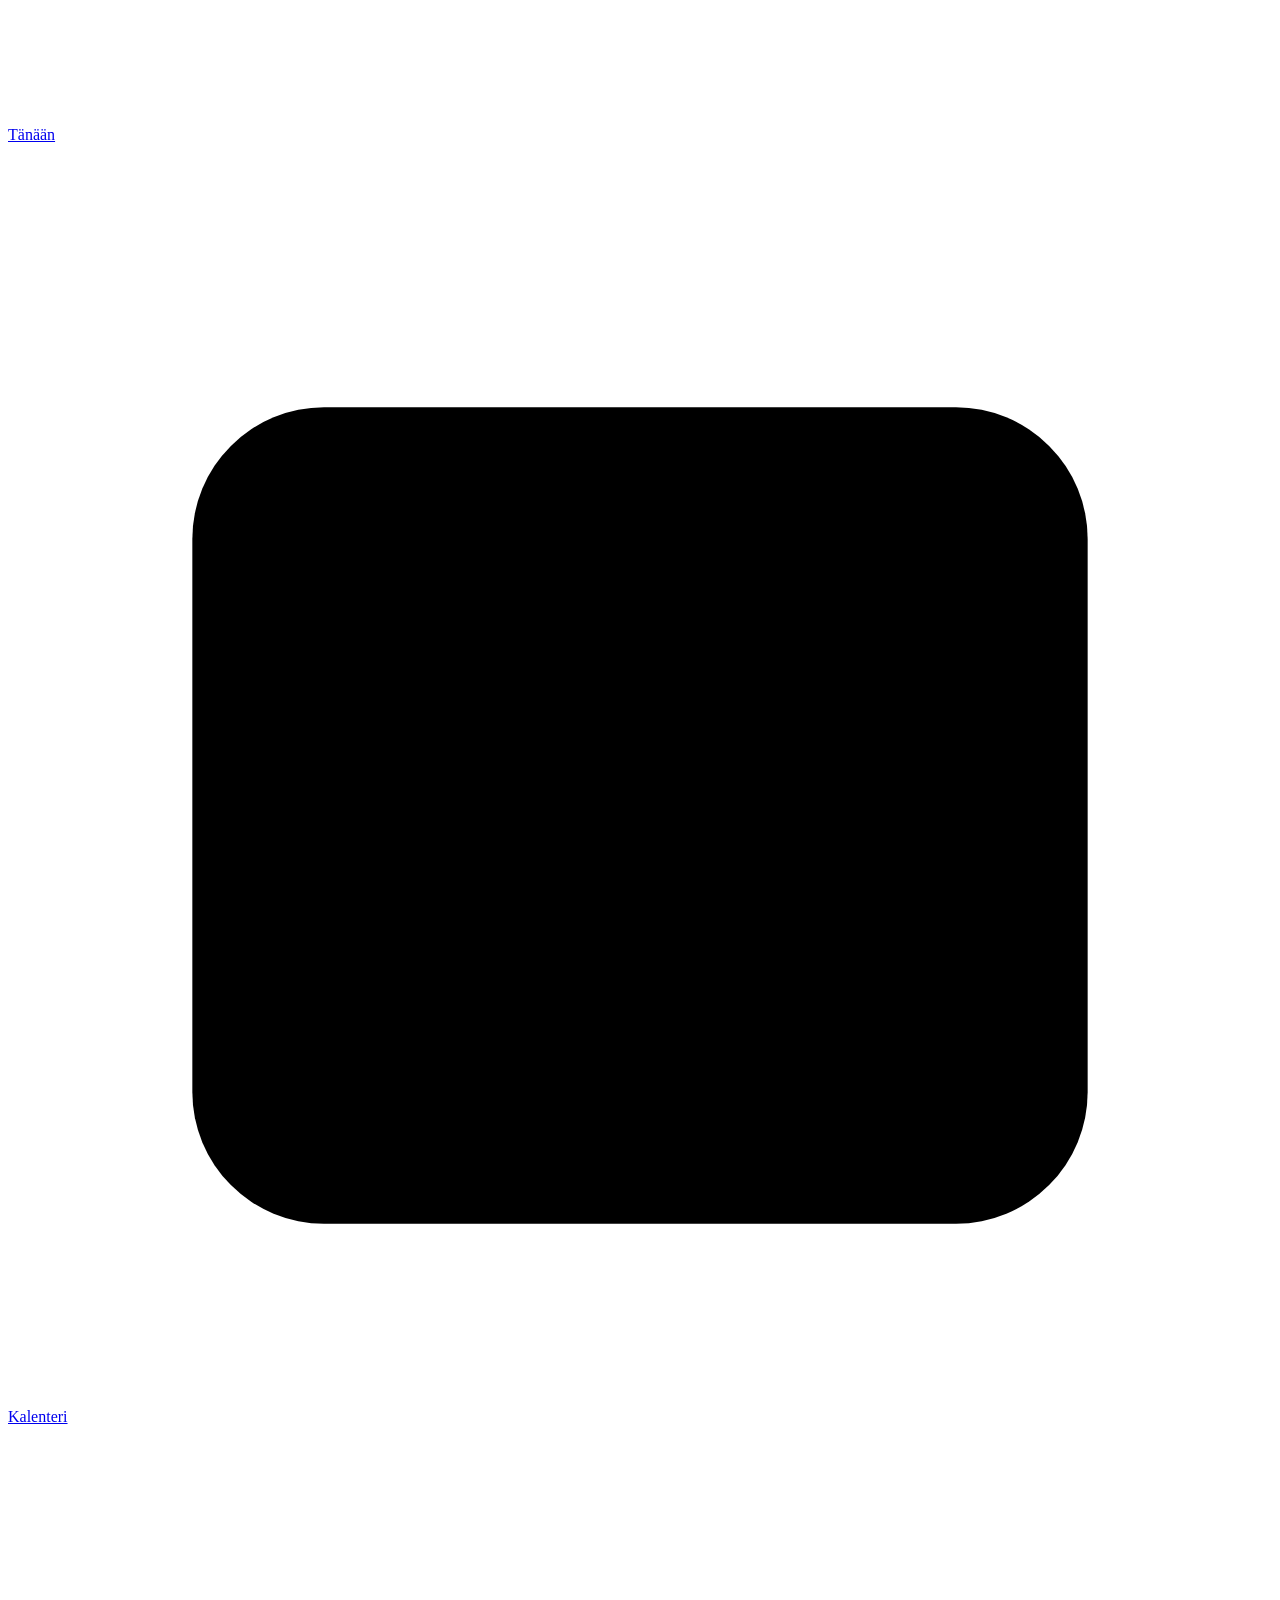
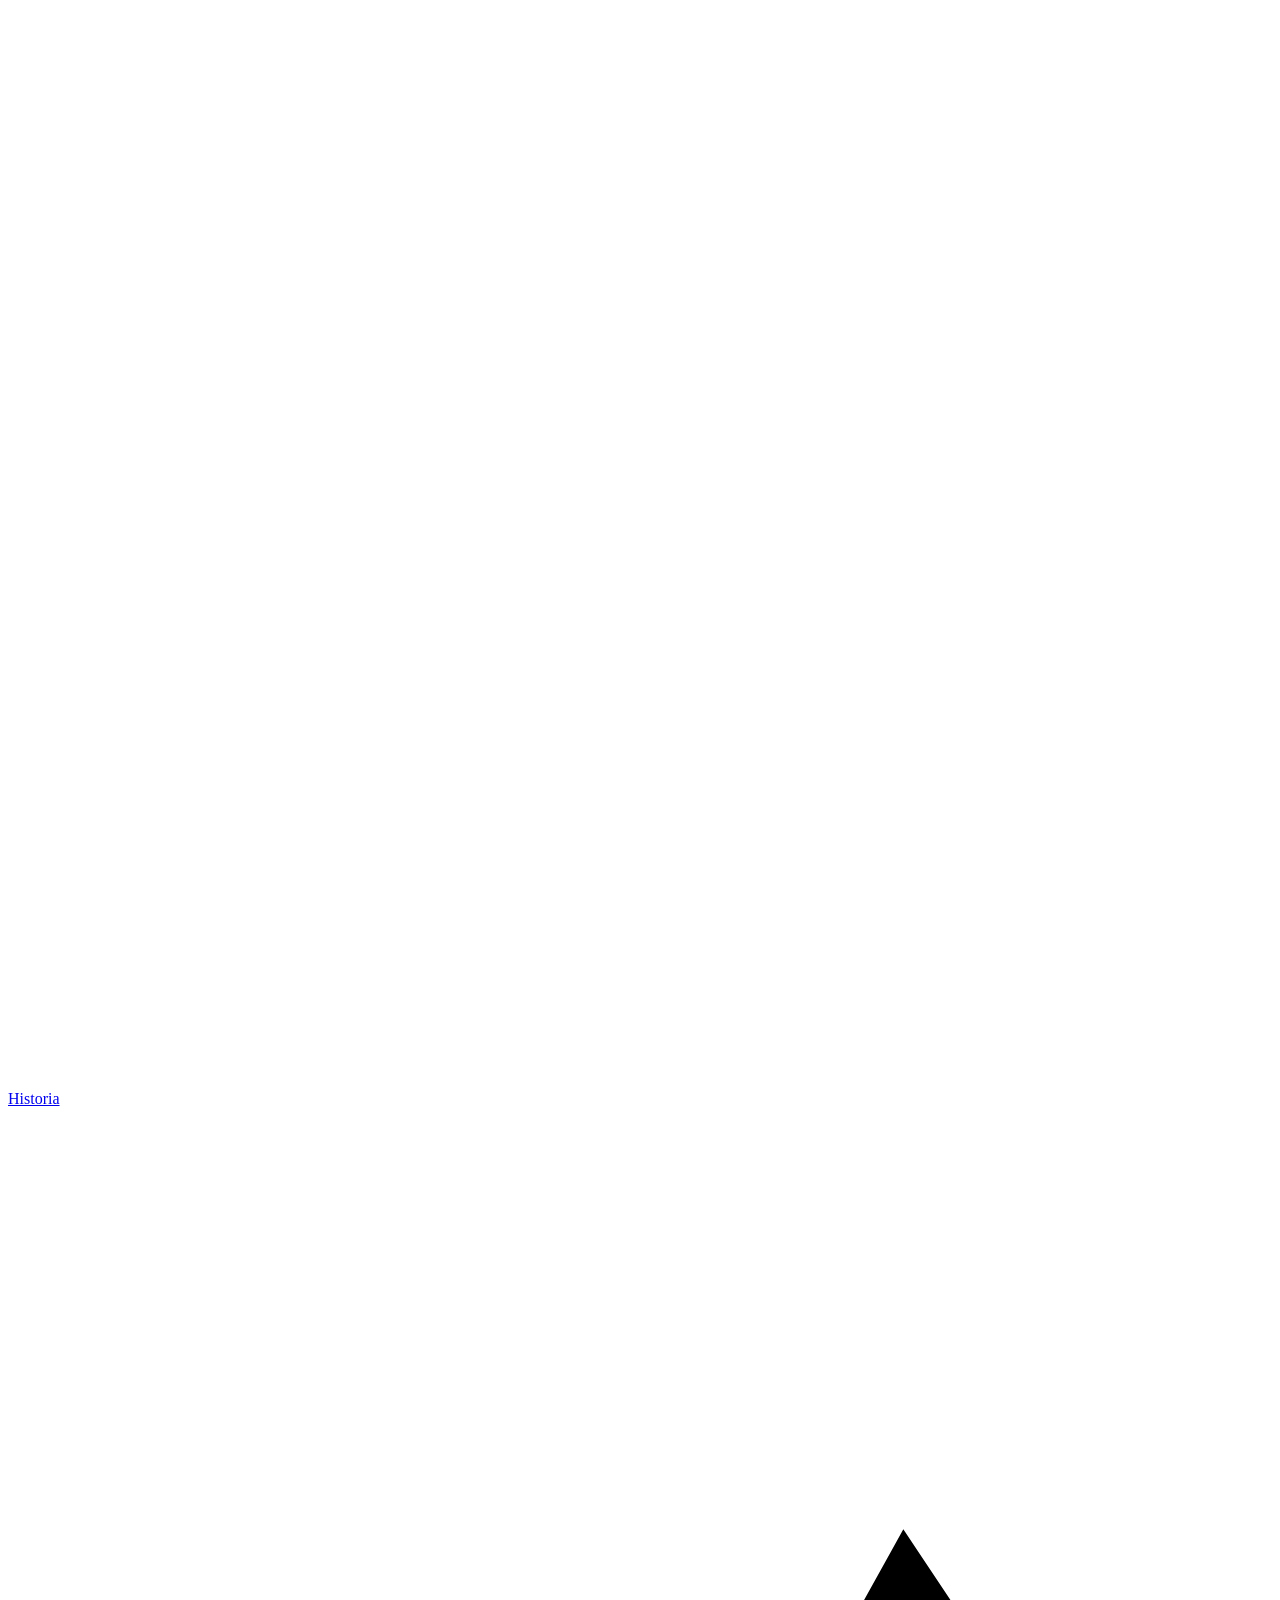
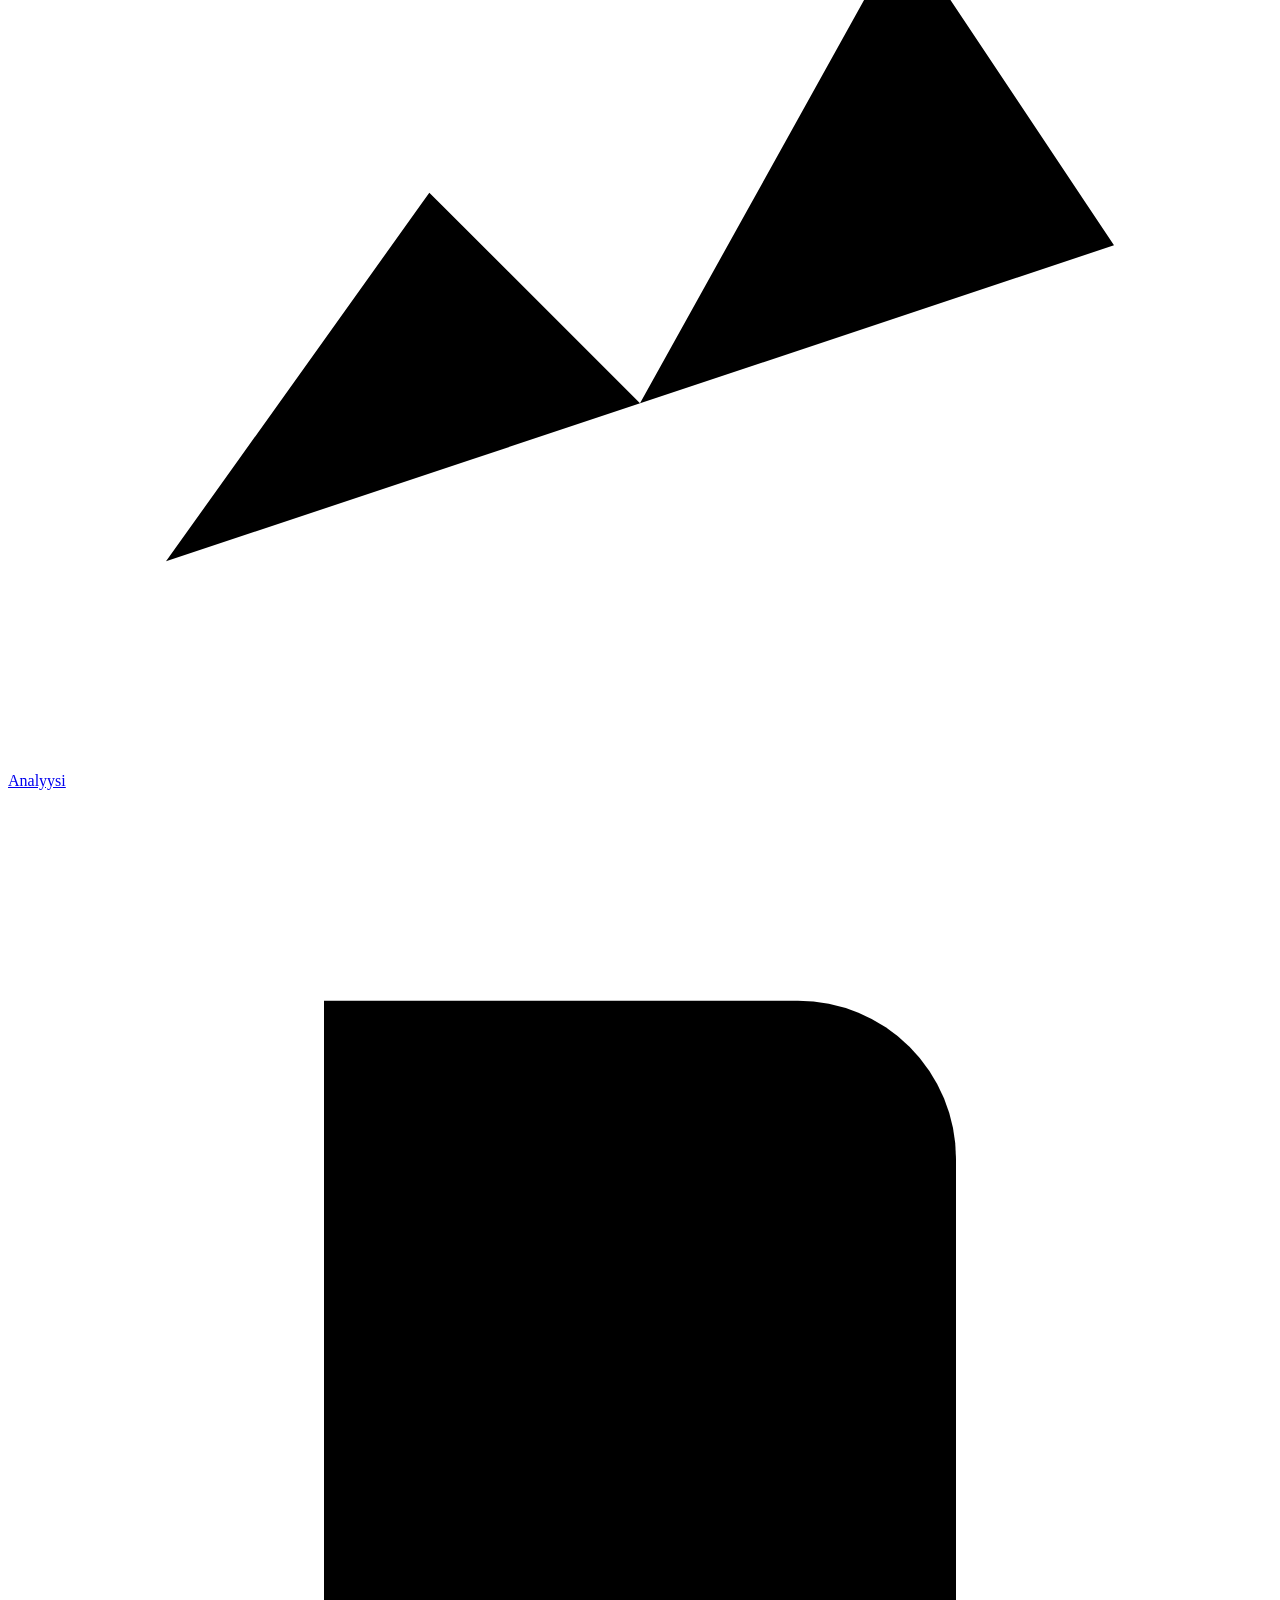
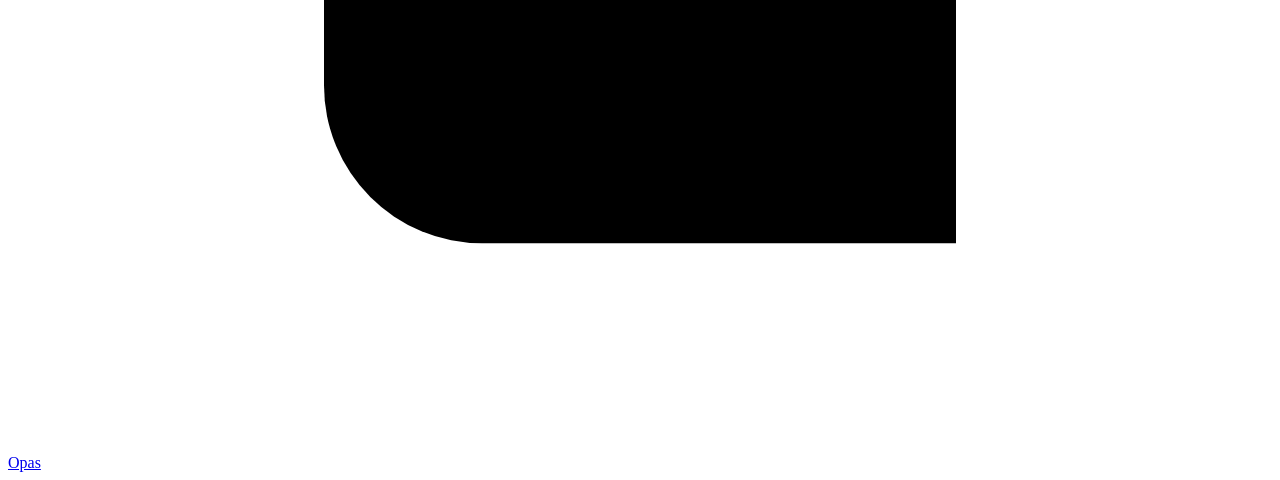
==== commit 2ca7141b: "Muu liikunta -meno: laji korvaa päivän treenin, juoksu siirtyy viikolle (tukilaji ensin, ei raskaan " ====
--- a/src/body.html
+++ b/src/body.html
@@ -10,11 +10,13 @@
   <div data-view="tanaan" class="view">
     <section class="card maintcard" id="maint" hidden></section>
     <section class="card racecard" id="raceWeek" hidden></section>
+    <section class="card sickcard" id="sickCard" hidden></section>
     <section class="card hero">
       <div class="herotop"><button class="pill st-ok" id="pill" type="button"></button><span class="wchip" id="weather" hidden></span></div>
       <div id="today"></div>
     </section>
     <section class="card plancard" id="planWeek" hidden></section>
+    <section class="card" id="monthCard" hidden></section>
     <section class="card habcard" id="habits" hidden></section>
     <section class="status" id="status" aria-live="polite" hidden></section>
     <section class="card" id="week"></section>
@@ -40,6 +42,7 @@
       <section class="card trail" id="trail"></section>
       <section class="card profile"><div class="eyebrow">Viikkokilometrit</div><div id="profile"></div>
         <div class="legend"><span><i style="background:var(--line)"></i>Tavoite</span><span><i style="background:var(--accent)"></i>Juostu</span></div></section>
+      <section class="card" id="aMonth"></section>
       <section class="card"><div class="eyebrow">Viikkokoosteet</div><div id="aWeeks"></div></section>
       <a href="#merkit" class="card linkcard"><span>🏅 Taso ja merkit</span><span aria-hidden="true">›</span></a>
     </div>
@@ -60,7 +63,7 @@
       <section class="card"><div class="eyebrow">Ohjelman muutokset 2 vk</div><div id="aAdapt"></div></section>
       <section class="card"><details class="fold"><summary>Näin ohjelma mukautuu</summary>
       <ul class="ins">
-        <li><b>Sairas:</b> sinä ja seuraava päivä lepoa, sitten kevyt paluu (50 → 75 %, ei vetoja). Paluu kestää kaksi kertaa niin monta päivää kuin sairastit, 3–10 pv.</li>
+        <li><b>Sairas:</b> merkitse Vointiin 🤒 Sairas, niin sairastila käynnistyy: lepoa, kunnes painat <i>Olen terve</i>. Sen jälkeen kevyt paluu (50 → 75 %, ei vetoja), kaksi päivää jokaista sairaspäivää kohden: nuhan jälkeen 3–10 pv, kuumeen jälkeen 7–14 pv.</li>
         <li><b>Kova kipu tai kipua 2 päivänä:</b> 3 päivää ilman juoksua (spinning tai kävely, jos kivutonta), sitten 50 % ilman vetoja.</li>
         <li><b>Kohtalainen kipu:</b> 2 seuraavaa päivää kevennetty. <b>Lievä kipu:</b> seuraavana päivänä ei vetoja.</li>
         <li><b>Väsymys, huono uni, stressi tai darra</b> (2 merkintää 3 päivässä), <b>leposyke 7 lyöntiä normaalia korkeampi</b> tai kolme raskasta treeniä: kovat treenit vaihtuvat kevyeksi.</li>
@@ -121,21 +124,7 @@
     <div class="sethead"><a href="#tanaan" class="link">‹ Takaisin</a><h2>Asetukset</h2></div>
     <a href="#ohje" class="card linkcard"><span>❓ Näin sovellus toimii</span><span aria-hidden="true">›</span></a>
   <div class="nag" id="backupNag" hidden><span>Varmuuskopiosta yli viikko.</span><button class="btn small primary" data-backup>Tallenna</button></div>
-    <section class="card" id="icuCard">
-      <div class="weekhead"><h2>Uni ja leposyke</h2><span class="tip">Intervals.icu</span></div>
-      <p class="tip" id="icuStatus"></p>
-      <details class="fold"><summary>Asetukset ja ohje</summary>
-        <ol class="steps">
-          <li>Intervals.icu → Settings → <b>Suunto</b>: yhdistä ja kytke päälle <b>Download wellness data</b> (sleep, HRV, resting HR).</li>
-          <li>Settings → <b>Developer Settings</b>: kopioi <b>Athlete ID</b> (muotoa i123456) ja luo <b>API Key</b>.</li>
-          <li>Liitä ne alle ja paina Tallenna ja hae.</li>
-        </ol>
-        <div class="grid2"><div class="field"><label for="icuAth">Athlete ID</label><input type="text" id="icuAth" autocapitalize="off" autocorrect="off" placeholder="i123456"></div><div class="field"><label for="icuKey">API Key</label><input type="password" id="icuKey" autocapitalize="off" autocorrect="off" autocomplete="off"></div></div>
-        <label class="chk togglerow"><input type="checkbox" id="icuShift"> Yö näkyy päivää liian aikaisin <small>(vertaa Suunnon unipäivään ja kytke tarvittaessa)</small></label>
-        <div class="row"><button class="btn primary small" id="icuSave">Tallenna ja hae</button><button class="btn ghost small" id="icuOff">Poista yhteys</button></div>
-        <p class="tip">Haku tapahtuu automaattisesti, kun avaat sovelluksen (enintään 3 tunnin välein). Käsin kirjattu leposyke tai uni ei korvaudu. API-avain tallentuu vain tähän laitteeseen.</p>
-      </details>
-    </section>
+    <h3 class="setgrp">Yhteydet</h3>
     <section class="card" id="stravaCard">
       <div class="weekhead"><h2>Strava</h2><span class="stv big">S</span></div>
       <p class="tip" id="stStatus"></p>
@@ -153,12 +142,55 @@
         <button class="btn" id="stUseCode">Ota käyttöön</button>
       </details>
     </section>
+    <section class="card" id="icuCard">
+      <div class="weekhead"><h2>Uni ja leposyke</h2><span class="tip">Intervals.icu</span></div>
+      <p class="tip" id="icuStatus"></p>
+      <details class="fold"><summary>Asetukset ja ohje</summary>
+        <ol class="steps">
+          <li>Intervals.icu → Settings → <b>Suunto</b>: yhdistä ja kytke päälle <b>Download wellness data</b> (sleep, HRV, resting HR).</li>
+          <li>Settings → <b>Developer Settings</b>: kopioi <b>Athlete ID</b> (muotoa i123456) ja luo <b>API Key</b>.</li>
+          <li>Liitä ne alle ja paina Tallenna ja hae.</li>
+        </ol>
+        <div class="grid2"><div class="field"><label for="icuAth">Athlete ID</label><input type="text" id="icuAth" autocapitalize="off" autocorrect="off" placeholder="i123456"></div><div class="field"><label for="icuKey">API Key</label><input type="password" id="icuKey" autocapitalize="off" autocorrect="off" autocomplete="off"></div></div>
+        <label class="chk togglerow"><input type="checkbox" id="icuShift"> Yö näkyy päivää liian aikaisin <small>(vertaa Suunnon unipäivään ja kytke tarvittaessa)</small></label>
+        <div class="row"><button class="btn primary small" id="icuSave">Tallenna ja hae</button><button class="btn ghost small" id="icuOff">Poista yhteys</button></div>
+        <p class="tip">Haku tapahtuu automaattisesti, kun avaat sovelluksen (enintään 3 tunnin välein). Käsin kirjattu leposyke tai uni ei korvaudu. API-avain tallentuu vain tähän laitteeseen.</p>
+      </details>
+    </section>
     <section class="card">
       <div class="weekhead"><h2>Ilmoitukset</h2></div>
       <p class="tip" id="pushStatus"></p>
       <div class="row"><button class="btn primary" id="pushOn">Ota ilmoitukset käyttöön</button><button class="btn" id="pushTest" hidden>Testaa</button><button class="btn ghost" id="pushOff" hidden>Poista käytöstä</button></div>
       <p class="tip" id="pushMsg"></p>
     </section>
+    <h3 class="setgrp">Minä</h3>
+    <section class="card" id="themeCard">
+      <h2>Teema</h2>
+      <div class="palpick" id="palPick" role="group" aria-label="Värimaailma"></div>
+      <div class="seg3" id="modePick" role="group" aria-label="Vaalea tai tumma"><button type="button" data-mode-pick="auto"><b>Auto</b><small>puhelimen mukaan</small></button><button type="button" data-mode-pick="light"><b>Vaalea</b></button><button type="button" data-mode-pick="dark"><b>Tumma</b></button></div>
+    </section>
+    <section class="card">
+      <div class="weekhead"><h2>Syke</h2></div>
+      <div class="grid3">
+        <div class="field"><label for="hrMax">Maksimisyke</label><input type="text" id="hrMax" inputmode="numeric" placeholder="185"></div>
+        <div class="field"><label for="hrAge">tai ikä</label><input type="text" id="hrAge" inputmode="numeric" placeholder="35"></div>
+        <div class="field"><label for="hrRest">Leposyke</label><input type="text" id="hrRest" inputmode="numeric" placeholder="auto"></div>
+      </div>
+      <p class="tip" id="hrRestAuto"></p>
+      <div class="row"><button class="btn" id="hrSave">Tallenna</button></div>
+    </section>
+    <section class="card">
+      <h2>Tavat</h2>
+      <div id="habSet"></div>
+      <label class="chk togglerow"><input type="checkbox" id="cycOn"> 🩸 Seuraa kuukautiskiertoa <small>(merkitse Vointi-ikkunasta; Tavat-kortissa vain arvioidun alun aikaan)</small></label>
+      <details class="fold"><summary>＋ Uusi tapa</summary>
+        <div class="grid2"><div class="field"><label for="habName">Nimi</label><input type="text" id="habName" maxlength="50" placeholder="Esim. venyttely 10 min"></div><div class="field"><label for="habIc">Emoji</label><input type="text" id="habIc" maxlength="4" placeholder="✅"></div></div>
+        <div class="field"><label for="habWhen">Milloin</label><select id="habWhen"><option value="aamu">Aamu</option><option value="päivä">Päivä</option><option value="ilta">Ilta</option></select></div>
+        <div class="field"><label>Päivät (tyhjä = joka päivä)</label><div class="daypick" id="habDays"><button type="button" data-hd="0" aria-pressed="false">ma</button><button type="button" data-hd="1" aria-pressed="false">ti</button><button type="button" data-hd="2" aria-pressed="false">ke</button><button type="button" data-hd="3" aria-pressed="false">to</button><button type="button" data-hd="4" aria-pressed="false">pe</button><button type="button" data-hd="5" aria-pressed="false">la</button><button type="button" data-hd="6" aria-pressed="false">su</button></div></div>
+        <div class="row"><button class="btn" id="habAdd">Lisää tapa</button></div>
+      </details>
+    </section>
+    <h3 class="setgrp">Tiedot</h3>
     <section class="card backup">
       <div class="weekhead"><h2>Varmuuskopio</h2></div>
       <p class="tip" id="cloudStatus"></p>
@@ -171,27 +203,6 @@
       <p class="tip" id="restoreMsg"></p></details>
     </section>
     <section class="card">
-      <h2>Tavat</h2>
-      <div id="habSet"></div>
-      <label class="chk togglerow"><input type="checkbox" id="cycOn"> 🩸 Seuraa kuukautiskiertoa <small>(merkitse Vointi-ikkunasta; Tavat-kortissa vain arvioidun alun aikaan)</small></label>
-      <details class="fold"><summary>＋ Uusi tapa</summary>
-        <div class="grid2"><div class="field"><label for="habName">Nimi</label><input type="text" id="habName" maxlength="50" placeholder="Esim. venyttely 10 min"></div><div class="field"><label for="habIc">Emoji</label><input type="text" id="habIc" maxlength="4" placeholder="✅"></div></div>
-        <div class="field"><label for="habWhen">Milloin</label><select id="habWhen"><option value="aamu">Aamu</option><option value="päivä">Päivä</option><option value="ilta">Ilta</option></select></div>
-        <div class="field"><label>Päivät (tyhjä = joka päivä)</label><div class="daypick" id="habDays"><button type="button" data-hd="0" aria-pressed="false">ma</button><button type="button" data-hd="1" aria-pressed="false">ti</button><button type="button" data-hd="2" aria-pressed="false">ke</button><button type="button" data-hd="3" aria-pressed="false">to</button><button type="button" data-hd="4" aria-pressed="false">pe</button><button type="button" data-hd="5" aria-pressed="false">la</button><button type="button" data-hd="6" aria-pressed="false">su</button></div></div>
-        <div class="row"><button class="btn" id="habAdd">Lisää tapa</button></div>
-      </details>
-    </section>
-    <section class="card">
-      <div class="weekhead"><h2>Syke</h2></div>
-      <div class="grid3">
-        <div class="field"><label for="hrMax">Maksimisyke</label><input type="text" id="hrMax" inputmode="numeric" placeholder="185"></div>
-        <div class="field"><label for="hrAge">tai ikä</label><input type="text" id="hrAge" inputmode="numeric" placeholder="35"></div>
-        <div class="field"><label for="hrRest">Leposyke</label><input type="text" id="hrRest" inputmode="numeric" placeholder="auto"></div>
-      </div>
-      <p class="tip" id="hrRestAuto"></p>
-      <div class="row"><button class="btn" id="hrSave">Tallenna</button></div>
-    </section>
-    <section class="card">
       <div class="weekhead"><h2>Sää</h2></div>
       <p class="tip" id="wLocName"></p>
       <div class="row"><button class="btn" id="wLocBtn">Käytä sijaintiani</button><button class="btn ghost" id="wLocReset">Helsinki</button></div>
@@ -201,6 +212,8 @@
     <ol><li>Avaa tämä sivu Safarissa.</li><li>Napauta Jaa-painiketta (neliö ja nuoli ylös).</li><li>Valitse <b>Lisää Koti-valikkoon</b>.</li></ol>
   </div>
       <p class="tip">Matka Pallakselle · <a class="link" href="https://github.com/zokaas/nuts" target="_blank" rel="noopener">GitHub</a></p>
+      <p class="tip" id="verLine"></p>
+      <div class="row"><button class="btn ghost" id="verCheck" type="button">Tarkista päivitys</button></div>
     </section>
   </div>
   <div data-view="kalenteri" class="view" hidden>
@@ -289,7 +302,8 @@
     <div class="sheet-top"><div class="grab" aria-hidden="true"></div><div class="sheet-title"><div><div class="eyebrow">Kalenteri</div><h3 id="evTitle">Lisää meno tai suunnitelma</h3></div><button class="x" id="evX" aria-label="Sulje">×</button></div></div>
     <div class="field"><label for="evName">Mikä?</label><input type="text" id="evName" maxlength="60" placeholder="Esim. pikkujoulut, työmatka, mökki" autocomplete="off"></div>
     <div class="grid2"><div class="field"><label for="evFrom">Päivä</label><input type="date" id="evFrom"></div><div class="field"><label for="evTo">Loppuu (valinnainen)</label><input type="date" id="evTo"></div></div>
-    <div class="field"><label>Vaikutus treeniin</label><div class="seg2" id="evKinds" role="group" aria-label="Vaikutus treeniin"><button type="button" data-evk="note"><b>📌 Muistutus</b><small>treeni pysyy</small></button><button type="button" data-evk="off"><b>🚫 Ei treeniä</b><small>lepopäivä</small></button></div></div>
+    <div class="field"><label>Vaikutus treeniin</label><div class="seg3" id="evKinds" role="group" aria-label="Vaikutus treeniin"><button type="button" data-evk="note"><b>📌 Muistutus</b><small>treeni pysyy</small></button><button type="button" data-evk="off"><b>🚫 Ei treeniä</b><small>lepopäivä</small></button><button type="button" data-evk="sport"><b>🏐 Muu liikunta</b><small>laji korvaa treenin</small></button></div></div>
+    <div class="field" id="evSportRow" hidden><label>Laji</label><div class="sports" id="evSports" role="group" aria-label="Laji"></div><label for="evMin" style="margin-top:10px">Kesto (min)</label><input type="number" id="evMin" min="10" max="600" step="5" value="60" inputmode="numeric"></div>
     <p class="tip" id="evInfo"></p>
     <p class="err" id="evErr" hidden></p>
     <details class="fold"><summary>Tulevat menot</summary><ul class="evlist" id="evList"></ul></details>
@@ -298,5 +312,6 @@
 </div>
 <nav class="tabs" aria-label="Näkymät"><a href="#tanaan"><svg viewBox="0 0 24 24" aria-hidden="true"><circle cx="12" cy="12" r="4.5"/><path d="M12 2v2.5M12 19.5V22M2 12h2.5M19.5 12H22M4.9 4.9l1.8 1.8M17.3 17.3l1.8 1.8M4.9 19.1l1.8-1.8M17.3 6.7l1.8-1.8"/></svg><span>Tänään</span></a><a href="#kalenteri"><svg viewBox="0 0 24 24" aria-hidden="true"><rect x="3.5" y="5" width="17" height="15.5" rx="2.5"/><path d="M3.5 10h17M8 3v4M16 3v4"/><path d="M8 14h2M14 14h2M8 17h2"/></svg><span>Kalenteri</span></a><a href="#historia"><svg viewBox="0 0 24 24" aria-hidden="true"><path d="M4 6h16M4 12h16M4 18h10"/></svg><span>Historia</span></a><a href="#analyysi"><svg viewBox="0 0 24 24" aria-hidden="true"><path d="M3 20l5-7 4 4 5-9 4 6"/></svg><span>Analyysi</span></a><a href="#opas"><svg viewBox="0 0 24 24" aria-hidden="true"><path d="M6 4h9a3 3 0 013 3v13H9a3 3 0 01-3-3z"/><path d="M6 17a3 3 0 013-3h9"/></svg><span>Opas</span></a></nav>
 <div class="toast" id="toast" role="status" aria-live="polite"></div>
+<div class="updbar" id="updBar" role="status" aria-live="polite" hidden><span>Uusi versio on valmis.</span><button class="btn primary" id="updGo" type="button">Päivitä nyt</button></div>
 <div class="restbar" id="restBar" hidden><span id="restTxt">Lepo</span><div class="track"><div class="fill" id="restFill"></div></div><button class="btn small" id="restSkip">Ohita</button></div>
 <canvas id="fx" hidden aria-hidden="true"></canvas>
